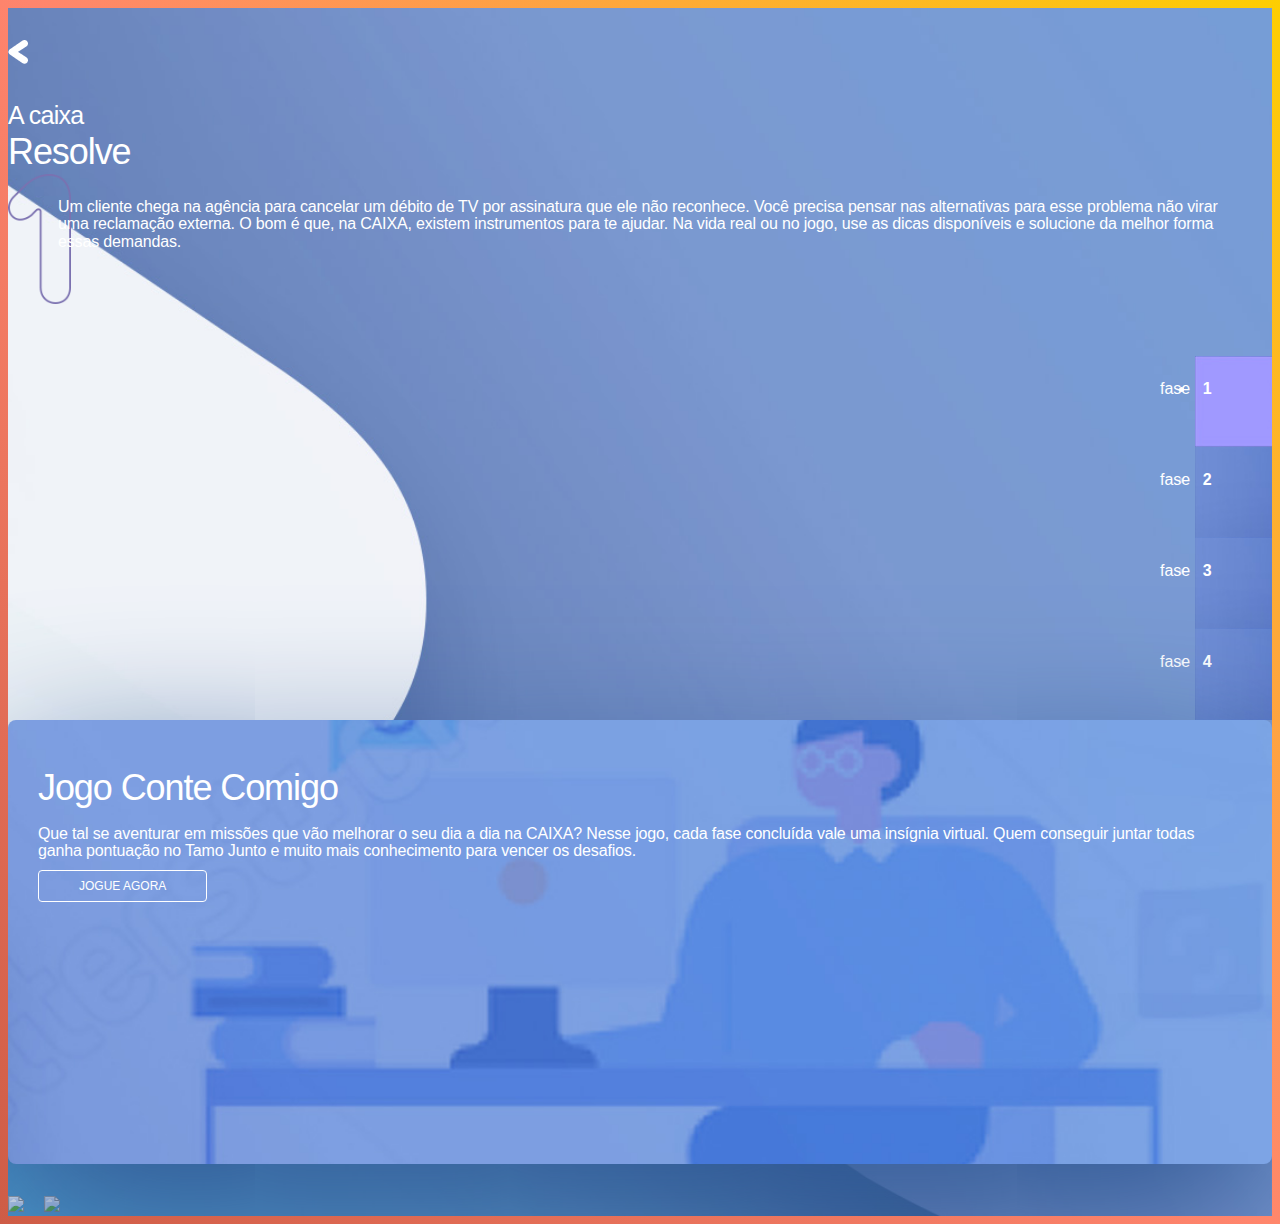
==== pag01.html @ 93bc68a0 "Commit inicial" ====
<!DOCTYPE html>
<html lang="pt-br">
    
    <head>
        <meta charset="utf-8">
        <meta http-equiv="X-UA-Compatible" content="IE=edge">
        <meta name="viewport" content="width=device-width, initial-scale=1.0, maximum-scale=1.0, user-scalable=no"/>
        <meta name="description" content="Caixa">
        <meta name="keywords" content="Caixa">
        <meta name="application-name" content="Caixa">
        <meta name="author" content="Thiago - thslopes.com.br">
        <link rel="shortcut icon" type="image/x-icon" href="assets/img/favicon.png">
        <title>CAIXA - Compromisso com o cliente</title>
        <link href="assets/css/bootstrap.min.css" rel="stylesheet">
        <link href="assets/css/animate.min.css" rel="stylesheet">
        <link href="assets/css/ionicons.min.css" rel="stylesheet">
        <link href="assets/css/theme.css" rel="stylesheet">
    </head>
    <body id="" data-spy="scroll" data-target=".navbar-fixed-top">
        
        <div class="content-body" id="home">
            <div class="wrapper">
                <div class="content-master" id="">
                    <div class="container-fluid">
                        <div class="col-sm-12">
                            <a href="" onclick="windows.history.back()"><img src="assets/img/icones/back.png" class="img-adaptative mt-lg"></a>                        </div>
                    </div>
                    <div class="container-fluid mt-lg">
                        <div class="col-sm-4 text-right">
                            <h3 class="mb-0 mt-sm">A caixa</h3>
                            <h2 class="text-uppercase mt-0 mb-0"><strong>Resolve</strong></h2>
                        </div>
                        <div class="col-sm-6">
                            <div class="pagnumber number01 text-white">
                                <p>Um cliente chega na agência para cancelar um débito de TV por assinatura que ele não reconhece. Você precisa pensar nas alternativas para esse problema não virar uma reclamação externa. O bom é que, na CAIXA, existem instrumentos para te ajudar. Na vida real ou no jogo, use as dicas disponíveis e solucione da melhor forma essas demandas.</p>
                            </div>
                        </div>
                    </div>
                    <div class="container-fluid mt-lg">
                        <div class="col-xs-4 pos-relative height-grid-5">
                            <div class="menu-indicator">
                                <ul class="list-indicator list-unstyled">
                                    <li class="list-indicator-item active">
                                        <a href="pag01.html"> fase <strong class="ml-sm">1</strong></a>
                                    </li>
                                    <li class="list-indicator-item inactive">
                                        <a href="pag02.html">fase <strong class="ml-sm">2</strong></a>
                                    </li>
                                    <li class="list-indicator-item inactive">
                                        <a href="pag03.html">fase <strong class="ml-sm">3</strong></a>
                                    </li>
                                    <li class="list-indicator-item inactive">
                                        <a href="pag04.html">fase <strong class="ml-sm">4</strong></a>
                                    </li>
                                </ul>
                            </div>
                        </div>
                        <div class="col-xs-6">
                            <div class="box-base">
                                <div class="box-content height-grid-5" style="background-image: url('assets/img/backgrounds/bck-pg-01.jpg');">
                                    <div class="mt-md text-center">
                                        <h2>Jogo <strong>Conte Comigo</strong></h2>
                                    </div>
                                    <div class="text-left mt-md">
                                        <p>Que tal se aventurar em missões que vão melhorar o seu dia a dia na CAIXA? Nesse jogo, cada fase concluída vale uma insígnia virtual. Quem conseguir juntar todas ganha pontuação no Tamo Junto e muito mais conhecimento para vencer os desafios. </p>
                                    </div>
                                    <div class="text-center mt-md">
                                        <a href="#" type="submit" class="btn btn-white outline mt-md">jogue agora</a>
                                    </div>
                                </div>
                            </div>
                        </div>
                    </div>
                </div>
                <div class="footer">
                    <div class="container">
                        <div class="row">
                            <div class="col-sm-offset-3 col-sm-7 text-right mt-lg">
                                <img src="assets/img/logos/logo-compromisso-sm.png" class="img-adaptative" width="160">
                                <img src="assets/img/logos/caixa-sm-w.png" class="img-adaptative ml-md" width="120">
                            </div>
                        </div>
                    </div>
                </div>
            </div>
        
        </div>
        
        
        <script src="assets/js/jquery.js"></script>
        <script src="assets/js/jquery.easing.min.js"></script>
        <script src="assets/js/bootstrap.min.js"></script>
        <script src="assets/js/rellax.min.js"></script>
        <script src="assets/js/wow.min.js"></script>
        <script src="assets/js/theme.js"></script>
    </body>

</html>
---- assets/css/theme.css ----
html,body{min-height:100vh;-webkit-tap-highlight-color:rgba(0,0,0,0);text-rendering:optimizeLegibility;-webkit-font-smoothing:antialiased;-moz-osx-font-smoothing:grayscale;font-family:"torus",Verdana,"Helvetica Neue",Helvetica,Arial,sans-serif;line-height:1.15;color:#fff;font-weight:normal;font-size:100%;background-color:#014887;position:relative;background:#ce5c46;background:-moz-linear-gradient(45deg, #ce5c46 0, #ff856d 50%, #fdce02 100%);background:-webkit-linear-gradient(45deg, #ce5c46 0, #ff856d 50%, #fdce02 100%);background:linear-gradient(45deg, #ce5c46 0, #ff856d 50%, #fdce02 100%);filter:progid:DXImageTransform.Microsoft.gradient(startColorstr='#ce5c46', endColorstr='#fdce02', GradientType=1)}@media (max-width:992px){html,body{font-size:95%}}@media (max-width:768px){html,body{font-size:93%}}a{color:#1383C4;text-decoration:none}a:hover,a:focus{color:#80ccfa;text-decoration:underline}a:focus{outline:5px auto -webkit-focus-ring-color;outline-offset:-2px}a.nounderline{text-decoration:none !important}p{font-size:1em;letter-spacing:-0.01rem;margin:0 0 .5em;line-height:1.1}h1,.h1,h2,.h2,h3,.h3,h4,.h4,h5,.h5,h6 .h6{font-family:"torus",Verdana,"Helvetica Neue",Helvetica,Arial,sans-serif;letter-spacing:-0.03em;margin:0 0 .25em 0;line-height:1.3em;font-weight:100}h1,.h1{font-size:3.375em;line-height:1.1em}h2,.h2{font-size:2.25em;line-height:1.2em}h3,.h3{font-size:1.563em;line-height:1.2em}h4,.h4{font-size:1.25em;line-height:1.3em}h5,.h5{font-size:1em;line-height:1.3em;font-weight:700}h6,.h6{font-size:1em;line-height:1.3em}small,.font_small{font-size:.8em}@font-face{font-family:'torus';src:url('../../assets/fonts/paulo_goode_-_torus_bold-webfont.woff2') format('woff2'),url('../../assets/fonts/paulo_goode_-_torus_bold-webfont.woff') format('woff');font-weight:500;font-style:normal}@font-face{font-family:'torus';src:url('../../assets/fonts/paulo_goode_-_torus_heavy-webfont.woff2') format('woff2'),url('../../assets/fonts/paulo_goode_-_torus_heavy-webfont.woff') format('woff');font-weight:700;font-style:normal}@font-face{font-family:'torus';src:url('../../assets/fonts/paulo_goode_-_torus_light-webfont.woff2') format('woff2'),url('../../assets/fonts/paulo_goode_-_torus_light-webfont.woff') format('woff');font-weight:200;font-style:normal}@font-face{font-family:'torus';src:url('../../assets/fonts/paulo_goode_-_torus_regular-webfont.woff2') format('woff2'),url('../../assets/fonts/paulo_goode_-_torus_regular-webfont.woff') format('woff');font-weight:normal;font-style:normal}@font-face{font-family:'torus';src:url('../../assets/fonts/paulo_goode_-_torus_semibold-webfont.woff2') format('woff2'),url('../../assets/fonts/paulo_goode_-_torus_semibold-webfont.woff') format('woff');font-weight:400;font-style:normal}@font-face{font-family:'torus';src:url('../../assets/fonts/paulo_goode_-_torus_thin-webfont.woff2') format('woff2'),url('../../assets/fonts/paulo_goode_-_torus_thin-webfont.woff') format('woff');font-weight:100;font-style:normal}@font-face{font-family:"Ionicons";src:url('../../assets/fonts/ionicons/ionicons.eot?v=2.0.0');src:url('../../assets/fonts/ionicons/ionicons.eot?v=2.0.0#iefix') format('embedded-opentype'),url('../../assets/fonts/ionicons/ionicons.ttf?v=2.0.0') format('truetype'),url('../../assets/fonts/ionicons/ionicons.woff?v=2.0.0') format('woff'),url('../../assets/fonts/ionicons/ionicons.svg?v=2.0.0#Ionicons') format('svg');font-weight:normal;font-style:normal}@font-face{font-family:'Glyphicons Halflings';src:url('../../assets/fonts/glyphicons/glyphicons-halflings-regular.woff2') format('woff2'),url('../../assets/fonts/glyphicons/glyphicons-halflings-regular.woff') format('woff')}.v-center{display:inline-block;vertical-align:middle;float:none}.font-first{font-family:"torus",Verdana,"Helvetica Neue",Helvetica,Arial,sans-serif !important}.font-first.h1,.font-first h1,.font-first.h2,.font-first h2,.font-first.h3,.font-first h3,.font-first.h4,.font-first h4,.font-first.h5,.font-first h5,.font-first.h6,.font-first h6{font-family:"torus",Verdana,"Helvetica Neue",Helvetica,Arial,sans-serif !important}.font-second{font-family:"Arial",Verdana,"Helvetica Neue",Helvetica,Arial,sans-serif !important}.font-second.h1,.font-second h1,.font-second.h2,.font-second h2,.font-second.h3,.font-second h3,.font-second.h4,.font-second h4,.font-second.h5,.font-second h5,.font-second.h6,.font-second h6{font-family:"Arial",Verdana,"Helvetica Neue",Helvetica,Arial,sans-serif !important}.font-third{font-family:"torus","comic sans",Helvetica,Arial,sans-serif !important;font-weight:100;letter-spacing:.01em}.font-third.h1,.font-third h1,.font-third.h2,.font-third h2,.font-third.h3,.font-third h3,.font-third.h4,.font-third h4,.font-third.h5,.font-third h5,.font-third.h6,.font-third h6{font-family:"torus","comic sans",Helvetica,Arial,sans-serif !important;font-weight:100;letter-spacing:.01em}.img-adaptative{max-width:100%;height:auto}.img-full{width:100%;height:auto !important}.fontsize-xs{font-size:.667em}.fontsize-sm{font-size:.8em}.fontsize-md{font-size:1em}.fontsize-mdplus{font-size:1.25em}.fontsize-lg{font-size:1.563em}.fontsize-xl{font-size:2.25em}.fontsize-xxl{font-size:3.375em}.text-thin{font-weight:100}.divider-top{margin-top:1.5em;padding-top:1.5em;border-top:1px solid rgba(211,211,211,0.5)}.divider-right{margin-right:1.5em;padding-right:1.5em;border-right:1px solid rgba(211,211,211,0.5)}.divider-bottom{margin-bottom:1.5em;padding-bottom:1.5em;border-bottom:1px solid rgba(211,211,211,0.5)}.divider-left{margin-left:1.5em;padding-left:1.5em;border-left:1px solid rgba(211,211,211,0.5)}@media (max-width:992px){.divider-left,.divider-right{border:0 !important}}.text-default{color:#fff}.text-default.a{color:#fff}.text-default a{color:#fff}.text-white{color:#fff !important}.text-white.a{color:#fff !important}.text-white a{color:#fff !important}.text-red{color:#E35544 !important}.text-red.a{color:#E35544 !important}.text-red a{color:#E35544 !important}.text-yellow{color:#f39c12 !important}.text-yellow.a{color:#f39c12 !important}.text-yellow a{color:#f39c12 !important}.text-aqua{color:#00c0ef !important}.text-aqua.a{color:#00c0ef !important}.text-aqua a{color:#00c0ef !important}.text-blue{color:#005689 !important}.text-blue.a{color:#005689 !important}.text-blue a{color:#005689 !important}.text-dark-blue{color:#08456e !important}.text-dark-blue.a{color:#08456e !important}.text-dark-blue a{color:#08456e !important}.text-black{color:#fff !important}.text-black.a{color:#fff !important}.text-black a{color:#fff !important}.text-light-blue{color:#00AEC1 !important}.text-light-blue.a{color:#00AEC1 !important}.text-light-blue a{color:#00AEC1 !important}.text-light-blue-two{color:#3B5775 !important}.text-light-blue-two.a{color:#3B5775 !important}.text-light-blue-two a{color:#3B5775 !important}.text-green{color:#75c456 !important}.text-green.a{color:#75c456 !important}.text-green a{color:#75c456 !important}.text-navy{color:#001F3F !important}.text-navy.a{color:#001F3F !important}.text-navy a{color:#001F3F !important}.text-teal{color:#00AEC1 !important}.text-teal.a{color:#00AEC1 !important}.text-teal a{color:#00AEC1 !important}.text-black-teal{color:#008593 !important}.text-black-teal.a{color:#008593 !important}.text-black-teal a{color:#008593 !important}.text-olive{color:#3D9970 !important}.text-olive.a{color:#3D9970 !important}.text-olive a{color:#3D9970 !important}.text-lime{color:#01FF70 !important}.text-lime.a{color:#01FF70 !important}.text-lime a{color:#01FF70 !important}.text-orange{color:#FB6107 !important}.text-orange.a{color:#FB6107 !important}.text-orange a{color:#FB6107 !important}.text-fuchsia{color:#913E7E !important}.text-fuchsia.a{color:#913E7E !important}.text-fuchsia a{color:#913E7E !important}.text-purple{color:#452C9F !important}.text-purple.a{color:#452C9F !important}.text-purple a{color:#452C9F !important}.text-maroon{color:#85144B !important}.text-maroon.a{color:#85144B !important}.text-maroon a{color:#85144B !important}.text-light-gray{color:#f5f5f5 !important}.text-light-gray.a{color:#f5f5f5 !important}.text-light-gray a{color:#f5f5f5 !important}.text-gray{color:#8C8C8C !important}.text-gray.a{color:#8C8C8C !important}.text-gray a{color:#8C8C8C !important}.rol-vert{display:block;overflow:auto;overflow-x:hidden}.rol-hor{display:block;overflow:auto;overflow-y:hidden}.rol-hor-vert{display:block;overflow:auto}.overflow-hide{overflow:hidden}.height-grid-auto{height:auto}.height-grid-1{min-height:4em}.height-grid-2{min-height:9em}.height-grid-3{min-height:14em}.height-grid-4{min-height:19em}.height-grid-5{min-height:24em}.height-grid-6{min-height:29em}.height-grid-7{min-height:34em}.height-grid-8{min-height:39em}.height-grid-9{min-height:44em}.height-grid-10{min-height:49em}.height-grid-11{min-height:54em}.height-grid-12{min-height:59em}.cursor-default:hover{cursor:default}.cursor-pointer:hover{cursor:pointer}.cursor-help:hover{cursor:help}.cursor-text:hover{cursor:text}.cursor-move:hover{cursor:move}.cursor-wait:hover{cursor:wait}.cursor-progress:hover{cursor:progress}.cursor-crosshair:hover{cursor:crosshair}.pos-absolute{position:absolute}.pos-relative{position:relative}.pos-fixed{position:fixed}input[type=checkbox],input[type=radio]{margin:0;line-height:normal}.checkbox label,.radio label{margin-bottom:0;font-weight:200}.text-shadowned{text-shadow:0 .125em .375em rgba(0,0,0,0.86)}.full-sizes{width:100%;height:100%}.full-height{height:100%}.half-height{height:50%}.font-thin{font-weight:100 !important}.font-regular{font-weight:normal !important}.font-bold{font-weight:700 !important}.link-nodecoration{text-decoration:none !important}.link-nodecoration+a{text-decoration:none !important}.link-nodecoration+a:hover{text-decoration:none !important}.rouded-image-md{position:relative;width:8em;height:8em;overflow:hidden;border-radius:50%;border:1px solid #ddd;box-shadow:0 2px 2px 0 rgba(0,0,0,0.14),0 3px 1px -2px rgba(0,0,0,0.2),0 1px 5px 0 rgba(0,0,0,0.12)}.rouded-image-md img{width:100%;height:auto}.rouded-image-sm{position:relative;width:5em;height:5em;overflow:hidden;border-radius:50%;border:1px solid #ddd;box-shadow:0 2px 2px 0 rgba(0,0,0,0.14),0 3px 1px -2px rgba(0,0,0,0.2),0 1px 5px 0 rgba(0,0,0,0.12)}.rouded-image-sm img{width:100%;height:auto}.rouded-image-xs{position:relative;width:2.5em;height:2.5em;overflow:hidden;border-radius:50%;border:1px solid #ddd;box-shadow:0 2px 2px 0 rgba(0,0,0,0.14),0 3px 1px -2px rgba(0,0,0,0.2),0 1px 5px 0 rgba(0,0,0,0.12)}.rouded-image-xs img{width:100%;height:auto}.back-dark{background-color:#fff}.back-white{background-color:#fff !important}.back-red{background-color:#E35544 !important}.back-yellow{background-color:#f39c12 !important}.back-aqua{background-color:#00c0ef !important}.back-blue{background-color:#005689 !important}.back-dark-blue{background-color:#08456e !important}.back-black{background-color:#222 !important}.back-light-blue{background-color:#2F94DE !important}.back-light-blue-two{background-color:#3B5775 !important}.back-green{background-color:#75c456 !important}.back-navy{background-color:#001F3F !important}.back-teal{background-color:#00AEC1 !important}.back-black-teal{background-color:#008593 !important}.back-olive{background-color:#3D9970 !important}.back-lime{background-color:#01FF70 !important}.back-orange{background-color:#FB6107 !important}.back-fuchsia{background-color:#913E7E !important}.back-purple{background-color:#452C9F !important}.back-maroon{background-color:#85144B !important}.back-light-gray{background-color:#f5f5f5 !important}.back-gray{background-color:#8C8C8C !important}.clip-left-sm{clip-path:polygon(0 0, 100% 0, 100% 100%, 0 calc(90%))}.clip-right-sm{clip-path:polygon(0 0, 100% 0, 100% calc(90%), 0 100%)}.clip-top-right-sm{clip-path:polygon(0 0, 100% calc(5%), 100% 100%, 0 100%)}.clip-top-left-sm{clip-path:polygon(0 calc(5%), 100% 0, 100% 100%, 0 100%)}.grafico-md{max-width:23em;width:100%}.spacer-sm{margin:1em 0;padding:1em 0}.spacer-md{margin:3em 0;padding:3em 0}.spacer-lg{margin:5em 0;padding:5em 0}.hidden{display:none !important}@media (max-width:480px){.hidden-xs{display:none !important}}@media (max-width:768px){.hidden-sm{display:none !important}}@media (max-width:992px){.hidden-md{display:none !important}}@media (max-width:1200px){.hidden-lg{display:none !important}}.search-mark{background-color:#ffcf82}.vertical-center{position:absolute;top:50%;left:50%;transform:translate(-50%, -50%)}.diamond{position:relative;height:5em;width:5em;text-align:center;margin:0 auto}.diamond:before{position:absolute;content:'';top:-35%;left:0;height:100%;width:100%;transform:rotateX(45deg) rotateZ(45deg);border:1px solid #fff}.special-striper-gray{background-color:#f5f5f5;margin:2em 0;padding:2em 0}.circular-image{position:relative;overflow:hidden;border-radius:50%}.circular-image .circular-img{position:absolute;top:0;left:-25%}.circular-image-md{width:140px;height:140px}.circular-image-md .circular-img{width:200px}.circular-image-sm{width:80px;height:80px}.circular-image-sm .circular-img{width:120px}.well-white{background-color:transparent;border:1px solid #fff}.list-icons li{border-right:1px solid #d1574b;height:35px;padding:0 16px}.list-icons :last-child{border-right:0}::-webkit-scrollbar{width:5px;border:1px solid #fff}::-webkit-scrollbar-track{border-radius:10px;background-color:transparent}::-webkit-scrollbar-thumb{border-radius:10px;background-color:#fff}.mt-0{margin-top:0}.mt-xs{margin-top:.25em}.mt-sm{margin-top:.5em}.mt-md{margin-top:1em}.mt-lg{margin-top:2em}.mt-xl{margin-top:4em}.mr-0{margin-right:0}.mr-xs{margin-right:.25em}.mr-sm{margin-right:.5em}.mr-md{margin-right:1em}.mr-lg{margin-right:2em}.mr-xl{margin-right:4em}.mb-0{margin-bottom:0}.mb-xs{margin-bottom:.25em}.mb-sm{margin-bottom:.5em}.mb-md{margin-bottom:1em}.mb-lg{margin-bottom:2em}.mb-xl{margin-bottom:4em}.ml-0{margin-left:0}.ml-xs{margin-left:.25em}.ml-sm{margin-left:.5em}.ml-md{margin-left:1em}.ml-lg{margin-left:2em}.ml-xl{margin-left:4em}.pt-0{padding-top:0}.pt-xs{padding-top:.25em}.pt-sm{padding-top:.5em}.pt-md{padding-top:1em}.pt-lg{padding-top:2em}.pt-xl{padding-top:4em}.pr-0{padding-right:0}.pr-xs{padding-right:.25em}.pr-sm{padding-right:.5em}.pr-md{padding-right:1em}.pr-lg{padding-right:2em}.pr-xl{padding-right:4em}.pb-0{padding-bottom:0}.pb-xs{padding-bottom:.25em}.pb-sm{padding-bottom:.5em}.pb-md{padding-bottom:1em}.pb-lg{padding-bottom:2em}.pb-xl{padding-bottom:4em}.pl-0{padding-left:0}.pl-xs{padding-left:.25em}.pl-sm{padding-left:.5em}.pl-md{padding-left:1em}.pl-lg{padding-left:2em}.pl-xl{padding-left:4em}@media (max-width:767px){.mt-0-sm{margin-top:0}.mt-xs-sm{margin-top:.25em}.mt-sm-sm{margin-top:.5em}.mt-md-sm{margin-top:1em}.mt-lg-sm{margin-top:2em}.mt-xl-sm{margin-top:4em}.mr-0-sm{margin-right:0}.mr-xs-sm{margin-right:.25em}.mr-sm-sm{margin-right:.5em}.mr-md-sm{margin-right:1em}.mr-lg-sm{margin-right:2em}.mr-xl-sm{margin-right:4em}.mb-0-sm{margin-bottom:0}.mb-xs-sm{margin-bottom:.25em}.mb-sm-sm{margin-bottom:.5em}.mb-md-sm{margin-bottom:1em}.mb-lg-sm{margin-bottom:2em}.mb-xl-sm{margin-bottom:4em}.ml-0-sm{margin-left:0}.ml-xs-sm{margin-left:.25em}.ml-sm-sm{margin-left:.5em}.ml-md-sm{margin-left:1em}.ml-lg-sm{margin-left:2em}.ml-xl-sm{margin-left:4em}.pt-0-sm{padding-top:0}.pt-xs-sm{padding-top:.25em}.pt-sm-sm{padding-top:.5em}.pt-md-sm{padding-top:1em}.pt-lg-sm{padding-top:2em}.pt-xl-sm{padding-top:4em}.pr-0-sm{padding-right:0}.pr-xs-sm{padding-right:.25em}.pr-sm-sm{padding-right:.5em}.pr-md-sm{padding-right:1em}.pr-lg-sm{padding-right:2em}.pr-xl-sm{padding-right:4em}.pb-0-sm{padding-bottom:0}.pb-xs-sm{padding-bottom:.25em}.pb-sm-sm{padding-bottom:.5em}.pb-md-sm{padding-bottom:1em}.pb-lg-sm{padding-bottom:2em}.pb-xl-sm{padding-bottom:4em}.pl-0-sm{padding-left:0}.pl-xs-sm{padding-left:.25em}.pl-sm-sm{padding-left:.5em}.pl-md-sm{padding-left:1em}.pl-lg-sm{padding-left:2em}.pl-xl-sm{padding-left:4em}}@media (max-width:991px){.mt-0-md{margin-top:0}.mt-xs-md{margin-top:.25em}.mt-sm-md{margin-top:.5em}.mt-md-md{margin-top:1em}.mt-lg-md{margin-top:2em}.mt-xl-md{margin-top:4em}.mr-0-md{margin-right:0}.mr-xs-md{margin-right:.25em}.mr-sm-md{margin-right:.5em}.mr-md-md{margin-right:1em}.mr-lg-md{margin-right:2em}.mr-xl-md{margin-right:4em}.mb-0-md{margin-bottom:0}.mb-xs-md{margin-bottom:.25em}.mb-sm-md{margin-bottom:.5em}.mb-md-md{margin-bottom:1em}.mb-lg-md{margin-bottom:2em}.mb-xl-md{margin-bottom:4em}.ml-0-md{margin-left:0}.ml-xs-md{margin-left:.25em}.ml-sm-md{margin-left:.5em}.ml-md-md{margin-left:1em}.ml-lg-md{margin-left:2em}.ml-xl-md{margin-left:4em}.pt-0-md{padding-top:0}.pt-xs-md{padding-top:.25em}.pt-sm-md{padding-top:.5em}.pt-md-md{padding-top:1em}.pt-lg-md{padding-top:2em}.pt-xl-md{padding-top:4em}.pr-0-md{padding-right:0}.pr-xs-md{padding-right:.25em}.pr-sm-md{padding-right:.5em}.pr-md-md{padding-right:1em}.pr-lg-md{padding-right:2em}.pr-xl-md{padding-right:4em}.pb-0-md{padding-bottom:0}.pb-xs-md{padding-bottom:.25em}.pb-sm-md{padding-bottom:.5em}.pb-md-md{padding-bottom:1em}.pb-lg-md{padding-bottom:2em}.pb-xl-md{padding-bottom:4em}.pl-0-md{padding-left:0}.pl-xs-md{padding-left:.25em}.pl-sm-md{padding-left:.5em}.pl-md-md{padding-left:1em}.pl-lg-md{padding-left:2em}.pl-xl-md{padding-left:4em}}@media (max-width:1199px){.mt-0-lg{margin-top:0}.mt-xs-lg{margin-top:.25em}.mt-sm-lg{margin-top:.5em}.mt-md-lg{margin-top:1em}.mt-lg-lg{margin-top:2em}.mt-xl-lg{margin-top:4em}.mr-0-lg{margin-right:0}.mr-xs-lg{margin-right:.25em}.mr-sm-lg{margin-right:.5em}.mr-md-lg{margin-right:1em}.mr-lg-lg{margin-right:2em}.mr-xl-lg{margin-right:4em}.mb-0-lg{margin-bottom:0}.mb-xs-lg{margin-bottom:.25em}.mb-sm-lg{margin-bottom:.5em}.mb-md-lg{margin-bottom:1em}.mb-lg-lg{margin-bottom:2em}.mb-xl-lg{margin-bottom:4em}.ml-0-lg{margin-left:0}.ml-xs-lg{margin-left:.25em}.ml-sm-lg{margin-left:.5em}.ml-md-lg{margin-left:1em}.ml-lg-lg{margin-left:2em}.ml-xl-lg{margin-left:4em}.pt-0-lg{padding-top:0}.pt-xs-lg{padding-top:.25em}.pt-sm-lg{padding-top:.5em}.pt-md-lg{padding-top:1em}.pt-lg-lg{padding-top:2em}.pt-xl-lg{padding-top:4em}.pr-0-lg{padding-right:0}.pr-xs-lg{padding-right:.25em}.pr-sm-lg{padding-right:.5em}.pr-md-lg{padding-right:1em}.pr-lg-lg{padding-right:2em}.pr-xl-lg{padding-right:4em}.pb-0-lg{padding-bottom:0}.pb-xs-lg{padding-bottom:.25em}.pb-sm-lg{padding-bottom:.5em}.pb-md-lg{padding-bottom:1em}.pb-lg-lg{padding-bottom:2em}.pb-xl-lg{padding-bottom:4em}.pl-0-lg{padding-left:0}.pl-xs-lg{padding-left:.25em}.pl-sm-lg{padding-left:.5em}.pl-md-lg{padding-left:1em}.pl-lg-lg{padding-left:2em}.pl-xl-lg{padding-left:4em}}.mc{margin-left:auto;margin-right:auto}.mt-0{margin-top:0 !important}.mr-0{margin-right:0 !important}.mb-0{margin-bottom:0 !important}.ml-0{margin-left:0 !important}.pt-0{padding-top:0 !important}.pr-0{padding-right:0 !important}.pb-0{padding-bottom:0 !important}.pl-0{padding-left:0 !important}.m-all{margin:1em}.p-all{padding:1em}.ml-neg-md{margin-left:-1em}.pd-0{padding:0 !important}.mg-0{margin:0 !important}.wrapper{overflow:hidden;min-height:100vh;width:100%}.wrapper:before,.wrapper:after{content:" ";display:table}.wrapper:after{clear:both}#home{background:url("../../assets/img/backgrounds/bck-001.jpg") center left no-repeat #fff;background-size:cover;margin:0;padding:0;min-height:100vh}#home .content-master:before,#home .content-master:after{content:" ";display:table}#home .content-master:after{clear:both}.box-base{position:relative}.box-content{position:relative;background-size:cover;background-position:center left;background-repeat:no-repeat;background-color:#2e6da4;border-radius:8px;padding:30px;-webkit-box-shadow:0 60px 163px 0 #305995;-moz-box-shadow:0 60px 163px 0 #305995;box-shadow:0 60px 163px 0 #305995}.pagnumber{min-height:90px;padding:24px 30px 16px 50px}.pagnumber.number01{background:url("../../assets/img/structure/n1.png") center left no-repeat transparent;background-size:contain}.pagnumber.number02{background:url("../../assets/img/structure/n2.png") center left no-repeat transparent;background-size:contain}.pagnumber.number03{background:url("../../assets/img/structure/n3.png") center left no-repeat transparent;background-size:contain}.pagnumber.number04{background:url("../../assets/img/structure/n4.png") center left no-repeat transparent;background-size:contain}.menu-indicator{position:absolute;width:141px;right:-24px;bottom:0}.menu-indicator .list-indicator{width:141px;margin:0}.menu-indicator .list-indicator a{color:#fff}.menu-indicator .list-indicator-item{height:67px;padding:24px 0 0 0;text-indent:-35px}.menu-indicator .list-indicator-item.inactive{background:url("../../assets/img/backgrounds/bck-menu-inactive.jpg") center left no-repeat #5c7ac9;background-size:cover;color:#a6bbe7}.menu-indicator .list-indicator-item.active{background:url("../../assets/img/backgrounds/bck-menu-active.jpg") center left no-repeat #5c7ac9;background-size:cover;color:#fff}.modal-historia{background:url("../../assets/img/backgrounds/bg-modal-01.png") bottom right no-repeat transparent;background-size:cover}.modal-historia .modal-content{position:relative;background-color:transparent;-webkit-background-clip:padding-box;background-clip:padding-box;border:1px solid #999;border:0;border-radius:0;outline:0;-webkit-box-shadow:none;box-shadow:none}.modal-historia .close{background-color:#ffc016;width:50px;height:50px;color:#fff;border:1px solid #fff;border-radius:50px;opacity:1;float:none;position:absolute;bottom:50px;right:-50px}.modal-open{overflow:hidden}.modal-open .wrapper{filter:blur(3px) grayscale(100%);transition:.5s}.form-group .form-control{border:1px solid;border-radius:50px}.form-group label{text-transform:uppercase}.form-group.white .form-control{color:#fff;background-color:transparent;background-image:none;border-color:#fff;border-radius:50px}.form-group.white label{color:#fff}.form-group.white ::-webkit-input-placeholder{color:#fff}.form-group.white ::-moz-placeholder{color:#fff}.form-group.white :-ms-input-placeholder{color:#fff}.form-group.white :-moz-placeholder{color:#fff}.form-group.white ::placeholder{color:#fff}textarea{border-radius:12px !important}.navbar-theme{position:absolute;min-height:50px;margin-bottom:20px;border:0;width:100%;color:#fff;top:0;left:0;font-size:.8em}.navbar-theme a{color:#fff}.navbar-theme a:hover{background-color:transparent}.navbar-theme .nav>li>a:focus,.navbar-theme .nav>li>a:hover{text-decoration:none;background-color:transparent}.user-info{background:url("../../assets/img/structure/menu-bg.png") bottom left no-repeat transparent;background-size:cover;padding:20px 40px 30px 30px}@media (max-width:992px){.user-info{background:none}}.navbar-theme-stop{position:relative;background:url("../../assets/img/backgrounds/bg-header-01.jpg") bottom left no-repeat transparent;background-size:cover;border:0;border-radius:0;margin:0;padding:10px}.navbar-theme-stop .navbar-nav-theme{margin:0 30px}.btn,button{font-weight:400;padding:8px 40px;border-radius:4px;text-transform:uppercase;font-size:12px}.btn-primary{background-color:#005689}.btn-success{background-color:#229D59}.btn-info{background-color:#00AEC1}.btn-warning{background-color:#FB6107}.btn-danger{background-color:#E35544}.btn-round{border-radius:2em;padding:.5em 1.5em}.btn-round-sm{border-radius:1.9em}.btn-round-xs{border-radius:.7em;padding-left:.5em;padding-right:10px}.btn-round-lg{border-radius:1.8em}.btn-circle{width:2em;height:2em;text-align:center;padding:.1em 0;font-size:1em;line-height:1.42857143;border-radius:1em}.btn-circle.btn-lg{width:3.125em;height:3.125em;padding:.85em 1em;font-size:1.25em;line-height:1.33;border-radius:1.563em}.btn-circle.btn-xl{width:4.375em;height:4.375em;padding:.625em 1em;font-size:1.563em;line-height:1.33;border-radius:10em}.btn.outline{background:transparent !important}.btn-white.outline{border:1px solid #fff;color:#fff;box-shadow:none}.btn-white.outline:hover,.btn-white.outline:focus,.btn-white.outline:active,.btn-white.outline.active{border-color:#e0e0e0;color:#e0e0e0;box-shadow:none}.btn-primary.outline{border:1px solid #005689;color:#005689;box-shadow:none}.btn-primary.outline:hover,.btn-primary.outline:focus,.btn-primary.outline:active,.btn-primary.outline.active{border-color:#00304c;color:#00304c;box-shadow:none}.btn-default.outline{border:1px solid #8C8C8C;color:#8C8C8C;box-shadow:none}.btn-default.outline:hover,.btn-default.outline:focus,.btn-default.outline:active,.btn-default.outline.active{border-color:#6d6d6d;color:#6d6d6d;box-shadow:none}.btn-success.outline{border:2px solid #229D59;color:#229D59;box-shadow:none}.btn-success.outline:hover,.btn-success.outline:focus,.btn-success.outline:active,.btn-success.outline.active{border-color:#176b3c;color:#176b3c;box-shadow:none}.btn-info.outline{border:2px solid #00AEC1;color:#00AEC1;box-shadow:none}.btn-info.outline:hover,.btn-info.outline:focus,.btn-info.outline:active,.btn-info.outline.active{border-color:#007784;color:#007784;box-shadow:none}.btn-warning.outline{border:2px solid #FB6107;color:#FB6107;box-shadow:none}.btn-warning.outline:hover,.btn-warning.outline:focus,.btn-warning.outline:active,.btn-warning.outline.active{border-color:#c24903;color:#c24903;box-shadow:none}.btn-danger.outline{border:2px solid #E35544;color:#E35544;box-shadow:none}.btn-danger.outline:hover,.btn-danger.outline:focus,.btn-danger.outline:active,.btn-danger.outline.active{border-color:#cb311e;color:#cb311e;box-shadow:none}.theme-alert{display:none;width:450px;position:fixed;bottom:2em;left:2em;background-color:rgba(0,0,0,0.98);color:#fff;border-radius:.25em;box-shadow:0 1px 2px rgba(0,0,0,0.6);z-index:100}.theme-alert .theme-alert-close{position:absolute;top:.5em;right:.5em}.theme-alert .theme-alert-close .btn-link{padding:.25em;color:#fff}.theme-alert .theme-alert-close .btn-link:hover{text-decoration:none;color:#fff}.theme-alert .description{padding:1em 2em 1em 1em;position:relative}.theme-alert a{color:#fff}.theme-alert a:hover{color:#fff}.theme-alert .dest-image{padding-top:100%;margin:0}@media (max-width:768px){.theme-alert{display:none;bottom:4em;left:0;width:100%}}.header-internal{height:50vh;overflow:hidden}.header-internal.header-bg-01{background:url("../../assets/img/backgrounds/bg-02.jpg") bottom left no-repeat transparent;background-size:cover}.header-internal .header-internal-inner{position:relative;height:50vh}.header-internal .header-internal-inner .img-header{width:40%;position:absolute;bottom:-5%;left:12%}@media (max-width:992px){.header-internal .header-internal-inner .img-header{left:-20%;bottom:0}}@media (max-width:768px){.header-internal .header-internal-inner .img-header{display:none}}.header-internal .header-internal-inner .logo-jeito{width:280px;position:absolute;top:25vh;right:25%}@media (max-width:992px){.header-internal .header-internal-inner .logo-jeito{left:25%}}.grid-historias{margin:0;padding:0}.grid-historias .grid-hist-item{margin:0;padding:0;text-align:center}.grid-historias .grid-hist-item .grid-hist-content{height:50vh;position:relative}.grid-historias .grid-hist-item .grid-hist-content .grid-btn{position:absolute;bottom:0;padding:20px 60px 20px 20px;text-align:left;background:url("../../assets/img/icones/bullet-grid.jpg") top right no-repeat #e56b58;width:100%;opacity:1;transition:opacity .25s ease-out}.grid-historias .grid-hist-item .grid-hist-content.grid-bg-cover{background:bottom left no-repeat transparent;background-size:cover}.grid-historias .grid-hist-item .grid-hist-content .grid-hist-content-overlay{height:100%;opacity:0;transition:opacity .25s ease-out;padding:30px 40px}.grid-historias .grid-hist-item .grid-hist-content:hover .grid-hist-content-overlay{opacity:1;transition:opacity .25s ease-out;background:-moz-linear-gradient(45deg, rgba(253,206,2,0.95) 0, rgba(255,133,109,0.95) 49%, rgba(225,91,66,0.95) 100%);background:-webkit-linear-gradient(45deg, rgba(253,206,2,0.95) 0, rgba(255,133,109,0.95) 49%, rgba(225,91,66,0.95) 100%);background:linear-gradient(45deg, rgba(253,206,2,0.95) 0, rgba(255,133,109,0.95) 49%, rgba(225,91,66,0.95) 100%);filter:progid:DXImageTransform.Microsoft.gradient(startColorstr='#f2fdce02', endColorstr='#f2e15b42', GradientType=1)}.grid-historias .grid-hist-item .grid-hist-content:hover .grid-btn{opacity:0;transition:opacity .25s ease-out}.grid-historias .progress{height:10px;margin-bottom:5px;overflow:hidden;background-color:transparent;border-radius:50px;-webkit-box-shadow:none;border:1px solid #fff;padding:2px}.grid-historias .progress .progress-bar{border-radius:50px;background-color:#fff}
/*# sourceMappingURL=theme.css.map */
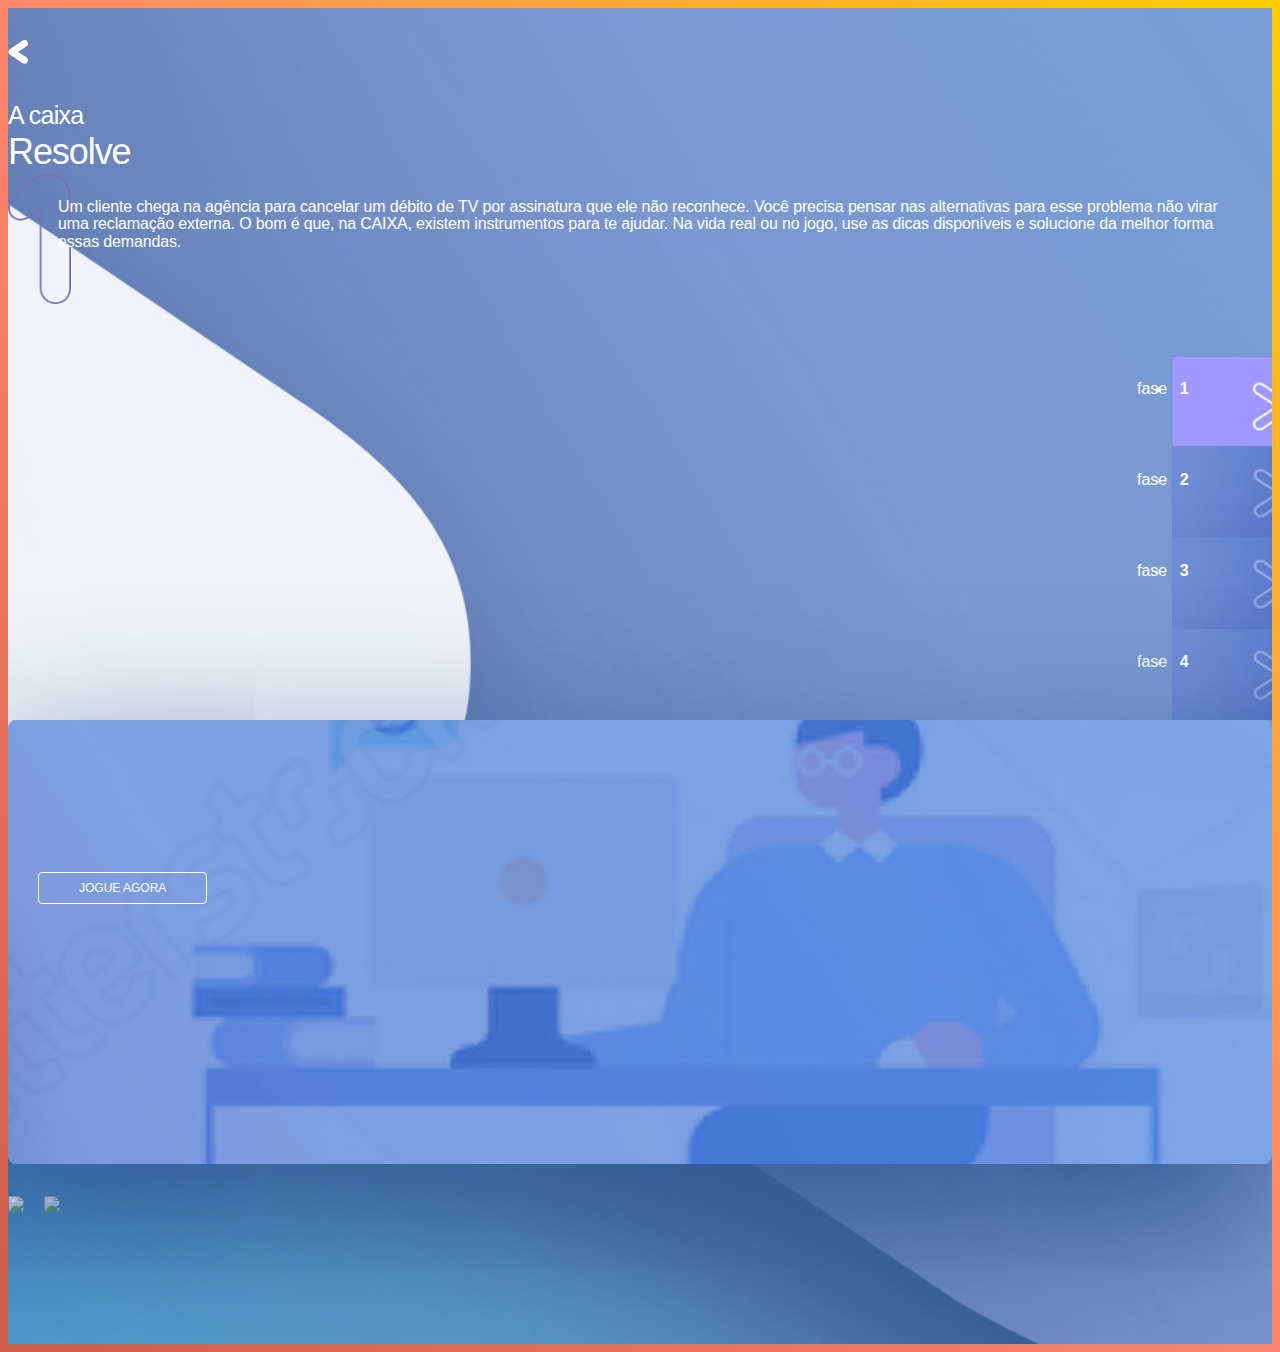
==== commit 644c9c3b: "Reajustes" ====
--- a/pag01.html
+++ b/pag01.html
@@ -37,7 +37,7 @@
                         </div>
                     </div>
                     <div class="container-fluid mt-lg">
-                        <div class="col-xs-4 pos-relative height-grid-5">
+                        <div class="col-md-4">
                             <div class="menu-indicator">
                                 <ul class="list-indicator list-unstyled">
                                     <li class="list-indicator-item active">
@@ -55,16 +55,10 @@
                                 </ul>
                             </div>
                         </div>
-                        <div class="col-xs-6">
+                        <div class="col-md-6">
                             <div class="box-base">
                                 <div class="box-content height-grid-5" style="background-image: url('assets/img/backgrounds/bck-pg-01.jpg');">
-                                    <div class="mt-md text-center">
-                                        <h2>Jogo <strong>Conte Comigo</strong></h2>
-                                    </div>
-                                    <div class="text-left mt-md">
-                                        <p>Que tal se aventurar em missões que vão melhorar o seu dia a dia na CAIXA? Nesse jogo, cada fase concluída vale uma insígnia virtual. Quem conseguir juntar todas ganha pontuação no Tamo Junto e muito mais conhecimento para vencer os desafios. </p>
-                                    </div>
-                                    <div class="text-center mt-md">
+                                    <div class="text-center mt-xl pt-xl">
                                         <a href="#" type="submit" class="btn btn-white outline mt-md">jogue agora</a>
                                     </div>
                                 </div>
@@ -72,7 +66,7 @@
                         </div>
                     </div>
                 </div>
-                <div class="footer">
+                <div class="footer mb-xl pb-xl mt-md">
                     <div class="container">
                         <div class="row">
                             <div class="col-sm-offset-3 col-sm-7 text-right mt-lg">
--- a/assets/css/theme.css
+++ b/assets/css/theme.css
@@ -1,2 +1,2 @@
-html,body{min-height:100vh;-webkit-tap-highlight-color:rgba(0,0,0,0);text-rendering:optimizeLegibility;-webkit-font-smoothing:antialiased;-moz-osx-font-smoothing:grayscale;font-family:"torus",Verdana,"Helvetica Neue",Helvetica,Arial,sans-serif;line-height:1.15;color:#fff;font-weight:normal;font-size:100%;background-color:#014887;position:relative;background:#ce5c46;background:-moz-linear-gradient(45deg, #ce5c46 0, #ff856d 50%, #fdce02 100%);background:-webkit-linear-gradient(45deg, #ce5c46 0, #ff856d 50%, #fdce02 100%);background:linear-gradient(45deg, #ce5c46 0, #ff856d 50%, #fdce02 100%);filter:progid:DXImageTransform.Microsoft.gradient(startColorstr='#ce5c46', endColorstr='#fdce02', GradientType=1)}@media (max-width:992px){html,body{font-size:95%}}@media (max-width:768px){html,body{font-size:93%}}a{color:#1383C4;text-decoration:none}a:hover,a:focus{color:#80ccfa;text-decoration:underline}a:focus{outline:5px auto -webkit-focus-ring-color;outline-offset:-2px}a.nounderline{text-decoration:none !important}p{font-size:1em;letter-spacing:-0.01rem;margin:0 0 .5em;line-height:1.1}h1,.h1,h2,.h2,h3,.h3,h4,.h4,h5,.h5,h6 .h6{font-family:"torus",Verdana,"Helvetica Neue",Helvetica,Arial,sans-serif;letter-spacing:-0.03em;margin:0 0 .25em 0;line-height:1.3em;font-weight:100}h1,.h1{font-size:3.375em;line-height:1.1em}h2,.h2{font-size:2.25em;line-height:1.2em}h3,.h3{font-size:1.563em;line-height:1.2em}h4,.h4{font-size:1.25em;line-height:1.3em}h5,.h5{font-size:1em;line-height:1.3em;font-weight:700}h6,.h6{font-size:1em;line-height:1.3em}small,.font_small{font-size:.8em}@font-face{font-family:'torus';src:url('../../assets/fonts/paulo_goode_-_torus_bold-webfont.woff2') format('woff2'),url('../../assets/fonts/paulo_goode_-_torus_bold-webfont.woff') format('woff');font-weight:500;font-style:normal}@font-face{font-family:'torus';src:url('../../assets/fonts/paulo_goode_-_torus_heavy-webfont.woff2') format('woff2'),url('../../assets/fonts/paulo_goode_-_torus_heavy-webfont.woff') format('woff');font-weight:700;font-style:normal}@font-face{font-family:'torus';src:url('../../assets/fonts/paulo_goode_-_torus_light-webfont.woff2') format('woff2'),url('../../assets/fonts/paulo_goode_-_torus_light-webfont.woff') format('woff');font-weight:200;font-style:normal}@font-face{font-family:'torus';src:url('../../assets/fonts/paulo_goode_-_torus_regular-webfont.woff2') format('woff2'),url('../../assets/fonts/paulo_goode_-_torus_regular-webfont.woff') format('woff');font-weight:normal;font-style:normal}@font-face{font-family:'torus';src:url('../../assets/fonts/paulo_goode_-_torus_semibold-webfont.woff2') format('woff2'),url('../../assets/fonts/paulo_goode_-_torus_semibold-webfont.woff') format('woff');font-weight:400;font-style:normal}@font-face{font-family:'torus';src:url('../../assets/fonts/paulo_goode_-_torus_thin-webfont.woff2') format('woff2'),url('../../assets/fonts/paulo_goode_-_torus_thin-webfont.woff') format('woff');font-weight:100;font-style:normal}@font-face{font-family:"Ionicons";src:url('../../assets/fonts/ionicons/ionicons.eot?v=2.0.0');src:url('../../assets/fonts/ionicons/ionicons.eot?v=2.0.0#iefix') format('embedded-opentype'),url('../../assets/fonts/ionicons/ionicons.ttf?v=2.0.0') format('truetype'),url('../../assets/fonts/ionicons/ionicons.woff?v=2.0.0') format('woff'),url('../../assets/fonts/ionicons/ionicons.svg?v=2.0.0#Ionicons') format('svg');font-weight:normal;font-style:normal}@font-face{font-family:'Glyphicons Halflings';src:url('../../assets/fonts/glyphicons/glyphicons-halflings-regular.woff2') format('woff2'),url('../../assets/fonts/glyphicons/glyphicons-halflings-regular.woff') format('woff')}.v-center{display:inline-block;vertical-align:middle;float:none}.font-first{font-family:"torus",Verdana,"Helvetica Neue",Helvetica,Arial,sans-serif !important}.font-first.h1,.font-first h1,.font-first.h2,.font-first h2,.font-first.h3,.font-first h3,.font-first.h4,.font-first h4,.font-first.h5,.font-first h5,.font-first.h6,.font-first h6{font-family:"torus",Verdana,"Helvetica Neue",Helvetica,Arial,sans-serif !important}.font-second{font-family:"Arial",Verdana,"Helvetica Neue",Helvetica,Arial,sans-serif !important}.font-second.h1,.font-second h1,.font-second.h2,.font-second h2,.font-second.h3,.font-second h3,.font-second.h4,.font-second h4,.font-second.h5,.font-second h5,.font-second.h6,.font-second h6{font-family:"Arial",Verdana,"Helvetica Neue",Helvetica,Arial,sans-serif !important}.font-third{font-family:"torus","comic sans",Helvetica,Arial,sans-serif !important;font-weight:100;letter-spacing:.01em}.font-third.h1,.font-third h1,.font-third.h2,.font-third h2,.font-third.h3,.font-third h3,.font-third.h4,.font-third h4,.font-third.h5,.font-third h5,.font-third.h6,.font-third h6{font-family:"torus","comic sans",Helvetica,Arial,sans-serif !important;font-weight:100;letter-spacing:.01em}.img-adaptative{max-width:100%;height:auto}.img-full{width:100%;height:auto !important}.fontsize-xs{font-size:.667em}.fontsize-sm{font-size:.8em}.fontsize-md{font-size:1em}.fontsize-mdplus{font-size:1.25em}.fontsize-lg{font-size:1.563em}.fontsize-xl{font-size:2.25em}.fontsize-xxl{font-size:3.375em}.text-thin{font-weight:100}.divider-top{margin-top:1.5em;padding-top:1.5em;border-top:1px solid rgba(211,211,211,0.5)}.divider-right{margin-right:1.5em;padding-right:1.5em;border-right:1px solid rgba(211,211,211,0.5)}.divider-bottom{margin-bottom:1.5em;padding-bottom:1.5em;border-bottom:1px solid rgba(211,211,211,0.5)}.divider-left{margin-left:1.5em;padding-left:1.5em;border-left:1px solid rgba(211,211,211,0.5)}@media (max-width:992px){.divider-left,.divider-right{border:0 !important}}.text-default{color:#fff}.text-default.a{color:#fff}.text-default a{color:#fff}.text-white{color:#fff !important}.text-white.a{color:#fff !important}.text-white a{color:#fff !important}.text-red{color:#E35544 !important}.text-red.a{color:#E35544 !important}.text-red a{color:#E35544 !important}.text-yellow{color:#f39c12 !important}.text-yellow.a{color:#f39c12 !important}.text-yellow a{color:#f39c12 !important}.text-aqua{color:#00c0ef !important}.text-aqua.a{color:#00c0ef !important}.text-aqua a{color:#00c0ef !important}.text-blue{color:#005689 !important}.text-blue.a{color:#005689 !important}.text-blue a{color:#005689 !important}.text-dark-blue{color:#08456e !important}.text-dark-blue.a{color:#08456e !important}.text-dark-blue a{color:#08456e !important}.text-black{color:#fff !important}.text-black.a{color:#fff !important}.text-black a{color:#fff !important}.text-light-blue{color:#00AEC1 !important}.text-light-blue.a{color:#00AEC1 !important}.text-light-blue a{color:#00AEC1 !important}.text-light-blue-two{color:#3B5775 !important}.text-light-blue-two.a{color:#3B5775 !important}.text-light-blue-two a{color:#3B5775 !important}.text-green{color:#75c456 !important}.text-green.a{color:#75c456 !important}.text-green a{color:#75c456 !important}.text-navy{color:#001F3F !important}.text-navy.a{color:#001F3F !important}.text-navy a{color:#001F3F !important}.text-teal{color:#00AEC1 !important}.text-teal.a{color:#00AEC1 !important}.text-teal a{color:#00AEC1 !important}.text-black-teal{color:#008593 !important}.text-black-teal.a{color:#008593 !important}.text-black-teal a{color:#008593 !important}.text-olive{color:#3D9970 !important}.text-olive.a{color:#3D9970 !important}.text-olive a{color:#3D9970 !important}.text-lime{color:#01FF70 !important}.text-lime.a{color:#01FF70 !important}.text-lime a{color:#01FF70 !important}.text-orange{color:#FB6107 !important}.text-orange.a{color:#FB6107 !important}.text-orange a{color:#FB6107 !important}.text-fuchsia{color:#913E7E !important}.text-fuchsia.a{color:#913E7E !important}.text-fuchsia a{color:#913E7E !important}.text-purple{color:#452C9F !important}.text-purple.a{color:#452C9F !important}.text-purple a{color:#452C9F !important}.text-maroon{color:#85144B !important}.text-maroon.a{color:#85144B !important}.text-maroon a{color:#85144B !important}.text-light-gray{color:#f5f5f5 !important}.text-light-gray.a{color:#f5f5f5 !important}.text-light-gray a{color:#f5f5f5 !important}.text-gray{color:#8C8C8C !important}.text-gray.a{color:#8C8C8C !important}.text-gray a{color:#8C8C8C !important}.rol-vert{display:block;overflow:auto;overflow-x:hidden}.rol-hor{display:block;overflow:auto;overflow-y:hidden}.rol-hor-vert{display:block;overflow:auto}.overflow-hide{overflow:hidden}.height-grid-auto{height:auto}.height-grid-1{min-height:4em}.height-grid-2{min-height:9em}.height-grid-3{min-height:14em}.height-grid-4{min-height:19em}.height-grid-5{min-height:24em}.height-grid-6{min-height:29em}.height-grid-7{min-height:34em}.height-grid-8{min-height:39em}.height-grid-9{min-height:44em}.height-grid-10{min-height:49em}.height-grid-11{min-height:54em}.height-grid-12{min-height:59em}.cursor-default:hover{cursor:default}.cursor-pointer:hover{cursor:pointer}.cursor-help:hover{cursor:help}.cursor-text:hover{cursor:text}.cursor-move:hover{cursor:move}.cursor-wait:hover{cursor:wait}.cursor-progress:hover{cursor:progress}.cursor-crosshair:hover{cursor:crosshair}.pos-absolute{position:absolute}.pos-relative{position:relative}.pos-fixed{position:fixed}input[type=checkbox],input[type=radio]{margin:0;line-height:normal}.checkbox label,.radio label{margin-bottom:0;font-weight:200}.text-shadowned{text-shadow:0 .125em .375em rgba(0,0,0,0.86)}.full-sizes{width:100%;height:100%}.full-height{height:100%}.half-height{height:50%}.font-thin{font-weight:100 !important}.font-regular{font-weight:normal !important}.font-bold{font-weight:700 !important}.link-nodecoration{text-decoration:none !important}.link-nodecoration+a{text-decoration:none !important}.link-nodecoration+a:hover{text-decoration:none !important}.rouded-image-md{position:relative;width:8em;height:8em;overflow:hidden;border-radius:50%;border:1px solid #ddd;box-shadow:0 2px 2px 0 rgba(0,0,0,0.14),0 3px 1px -2px rgba(0,0,0,0.2),0 1px 5px 0 rgba(0,0,0,0.12)}.rouded-image-md img{width:100%;height:auto}.rouded-image-sm{position:relative;width:5em;height:5em;overflow:hidden;border-radius:50%;border:1px solid #ddd;box-shadow:0 2px 2px 0 rgba(0,0,0,0.14),0 3px 1px -2px rgba(0,0,0,0.2),0 1px 5px 0 rgba(0,0,0,0.12)}.rouded-image-sm img{width:100%;height:auto}.rouded-image-xs{position:relative;width:2.5em;height:2.5em;overflow:hidden;border-radius:50%;border:1px solid #ddd;box-shadow:0 2px 2px 0 rgba(0,0,0,0.14),0 3px 1px -2px rgba(0,0,0,0.2),0 1px 5px 0 rgba(0,0,0,0.12)}.rouded-image-xs img{width:100%;height:auto}.back-dark{background-color:#fff}.back-white{background-color:#fff !important}.back-red{background-color:#E35544 !important}.back-yellow{background-color:#f39c12 !important}.back-aqua{background-color:#00c0ef !important}.back-blue{background-color:#005689 !important}.back-dark-blue{background-color:#08456e !important}.back-black{background-color:#222 !important}.back-light-blue{background-color:#2F94DE !important}.back-light-blue-two{background-color:#3B5775 !important}.back-green{background-color:#75c456 !important}.back-navy{background-color:#001F3F !important}.back-teal{background-color:#00AEC1 !important}.back-black-teal{background-color:#008593 !important}.back-olive{background-color:#3D9970 !important}.back-lime{background-color:#01FF70 !important}.back-orange{background-color:#FB6107 !important}.back-fuchsia{background-color:#913E7E !important}.back-purple{background-color:#452C9F !important}.back-maroon{background-color:#85144B !important}.back-light-gray{background-color:#f5f5f5 !important}.back-gray{background-color:#8C8C8C !important}.clip-left-sm{clip-path:polygon(0 0, 100% 0, 100% 100%, 0 calc(90%))}.clip-right-sm{clip-path:polygon(0 0, 100% 0, 100% calc(90%), 0 100%)}.clip-top-right-sm{clip-path:polygon(0 0, 100% calc(5%), 100% 100%, 0 100%)}.clip-top-left-sm{clip-path:polygon(0 calc(5%), 100% 0, 100% 100%, 0 100%)}.grafico-md{max-width:23em;width:100%}.spacer-sm{margin:1em 0;padding:1em 0}.spacer-md{margin:3em 0;padding:3em 0}.spacer-lg{margin:5em 0;padding:5em 0}.hidden{display:none !important}@media (max-width:480px){.hidden-xs{display:none !important}}@media (max-width:768px){.hidden-sm{display:none !important}}@media (max-width:992px){.hidden-md{display:none !important}}@media (max-width:1200px){.hidden-lg{display:none !important}}.search-mark{background-color:#ffcf82}.vertical-center{position:absolute;top:50%;left:50%;transform:translate(-50%, -50%)}.diamond{position:relative;height:5em;width:5em;text-align:center;margin:0 auto}.diamond:before{position:absolute;content:'';top:-35%;left:0;height:100%;width:100%;transform:rotateX(45deg) rotateZ(45deg);border:1px solid #fff}.special-striper-gray{background-color:#f5f5f5;margin:2em 0;padding:2em 0}.circular-image{position:relative;overflow:hidden;border-radius:50%}.circular-image .circular-img{position:absolute;top:0;left:-25%}.circular-image-md{width:140px;height:140px}.circular-image-md .circular-img{width:200px}.circular-image-sm{width:80px;height:80px}.circular-image-sm .circular-img{width:120px}.well-white{background-color:transparent;border:1px solid #fff}.list-icons li{border-right:1px solid #d1574b;height:35px;padding:0 16px}.list-icons :last-child{border-right:0}::-webkit-scrollbar{width:5px;border:1px solid #fff}::-webkit-scrollbar-track{border-radius:10px;background-color:transparent}::-webkit-scrollbar-thumb{border-radius:10px;background-color:#fff}.mt-0{margin-top:0}.mt-xs{margin-top:.25em}.mt-sm{margin-top:.5em}.mt-md{margin-top:1em}.mt-lg{margin-top:2em}.mt-xl{margin-top:4em}.mr-0{margin-right:0}.mr-xs{margin-right:.25em}.mr-sm{margin-right:.5em}.mr-md{margin-right:1em}.mr-lg{margin-right:2em}.mr-xl{margin-right:4em}.mb-0{margin-bottom:0}.mb-xs{margin-bottom:.25em}.mb-sm{margin-bottom:.5em}.mb-md{margin-bottom:1em}.mb-lg{margin-bottom:2em}.mb-xl{margin-bottom:4em}.ml-0{margin-left:0}.ml-xs{margin-left:.25em}.ml-sm{margin-left:.5em}.ml-md{margin-left:1em}.ml-lg{margin-left:2em}.ml-xl{margin-left:4em}.pt-0{padding-top:0}.pt-xs{padding-top:.25em}.pt-sm{padding-top:.5em}.pt-md{padding-top:1em}.pt-lg{padding-top:2em}.pt-xl{padding-top:4em}.pr-0{padding-right:0}.pr-xs{padding-right:.25em}.pr-sm{padding-right:.5em}.pr-md{padding-right:1em}.pr-lg{padding-right:2em}.pr-xl{padding-right:4em}.pb-0{padding-bottom:0}.pb-xs{padding-bottom:.25em}.pb-sm{padding-bottom:.5em}.pb-md{padding-bottom:1em}.pb-lg{padding-bottom:2em}.pb-xl{padding-bottom:4em}.pl-0{padding-left:0}.pl-xs{padding-left:.25em}.pl-sm{padding-left:.5em}.pl-md{padding-left:1em}.pl-lg{padding-left:2em}.pl-xl{padding-left:4em}@media (max-width:767px){.mt-0-sm{margin-top:0}.mt-xs-sm{margin-top:.25em}.mt-sm-sm{margin-top:.5em}.mt-md-sm{margin-top:1em}.mt-lg-sm{margin-top:2em}.mt-xl-sm{margin-top:4em}.mr-0-sm{margin-right:0}.mr-xs-sm{margin-right:.25em}.mr-sm-sm{margin-right:.5em}.mr-md-sm{margin-right:1em}.mr-lg-sm{margin-right:2em}.mr-xl-sm{margin-right:4em}.mb-0-sm{margin-bottom:0}.mb-xs-sm{margin-bottom:.25em}.mb-sm-sm{margin-bottom:.5em}.mb-md-sm{margin-bottom:1em}.mb-lg-sm{margin-bottom:2em}.mb-xl-sm{margin-bottom:4em}.ml-0-sm{margin-left:0}.ml-xs-sm{margin-left:.25em}.ml-sm-sm{margin-left:.5em}.ml-md-sm{margin-left:1em}.ml-lg-sm{margin-left:2em}.ml-xl-sm{margin-left:4em}.pt-0-sm{padding-top:0}.pt-xs-sm{padding-top:.25em}.pt-sm-sm{padding-top:.5em}.pt-md-sm{padding-top:1em}.pt-lg-sm{padding-top:2em}.pt-xl-sm{padding-top:4em}.pr-0-sm{padding-right:0}.pr-xs-sm{padding-right:.25em}.pr-sm-sm{padding-right:.5em}.pr-md-sm{padding-right:1em}.pr-lg-sm{padding-right:2em}.pr-xl-sm{padding-right:4em}.pb-0-sm{padding-bottom:0}.pb-xs-sm{padding-bottom:.25em}.pb-sm-sm{padding-bottom:.5em}.pb-md-sm{padding-bottom:1em}.pb-lg-sm{padding-bottom:2em}.pb-xl-sm{padding-bottom:4em}.pl-0-sm{padding-left:0}.pl-xs-sm{padding-left:.25em}.pl-sm-sm{padding-left:.5em}.pl-md-sm{padding-left:1em}.pl-lg-sm{padding-left:2em}.pl-xl-sm{padding-left:4em}}@media (max-width:991px){.mt-0-md{margin-top:0}.mt-xs-md{margin-top:.25em}.mt-sm-md{margin-top:.5em}.mt-md-md{margin-top:1em}.mt-lg-md{margin-top:2em}.mt-xl-md{margin-top:4em}.mr-0-md{margin-right:0}.mr-xs-md{margin-right:.25em}.mr-sm-md{margin-right:.5em}.mr-md-md{margin-right:1em}.mr-lg-md{margin-right:2em}.mr-xl-md{margin-right:4em}.mb-0-md{margin-bottom:0}.mb-xs-md{margin-bottom:.25em}.mb-sm-md{margin-bottom:.5em}.mb-md-md{margin-bottom:1em}.mb-lg-md{margin-bottom:2em}.mb-xl-md{margin-bottom:4em}.ml-0-md{margin-left:0}.ml-xs-md{margin-left:.25em}.ml-sm-md{margin-left:.5em}.ml-md-md{margin-left:1em}.ml-lg-md{margin-left:2em}.ml-xl-md{margin-left:4em}.pt-0-md{padding-top:0}.pt-xs-md{padding-top:.25em}.pt-sm-md{padding-top:.5em}.pt-md-md{padding-top:1em}.pt-lg-md{padding-top:2em}.pt-xl-md{padding-top:4em}.pr-0-md{padding-right:0}.pr-xs-md{padding-right:.25em}.pr-sm-md{padding-right:.5em}.pr-md-md{padding-right:1em}.pr-lg-md{padding-right:2em}.pr-xl-md{padding-right:4em}.pb-0-md{padding-bottom:0}.pb-xs-md{padding-bottom:.25em}.pb-sm-md{padding-bottom:.5em}.pb-md-md{padding-bottom:1em}.pb-lg-md{padding-bottom:2em}.pb-xl-md{padding-bottom:4em}.pl-0-md{padding-left:0}.pl-xs-md{padding-left:.25em}.pl-sm-md{padding-left:.5em}.pl-md-md{padding-left:1em}.pl-lg-md{padding-left:2em}.pl-xl-md{padding-left:4em}}@media (max-width:1199px){.mt-0-lg{margin-top:0}.mt-xs-lg{margin-top:.25em}.mt-sm-lg{margin-top:.5em}.mt-md-lg{margin-top:1em}.mt-lg-lg{margin-top:2em}.mt-xl-lg{margin-top:4em}.mr-0-lg{margin-right:0}.mr-xs-lg{margin-right:.25em}.mr-sm-lg{margin-right:.5em}.mr-md-lg{margin-right:1em}.mr-lg-lg{margin-right:2em}.mr-xl-lg{margin-right:4em}.mb-0-lg{margin-bottom:0}.mb-xs-lg{margin-bottom:.25em}.mb-sm-lg{margin-bottom:.5em}.mb-md-lg{margin-bottom:1em}.mb-lg-lg{margin-bottom:2em}.mb-xl-lg{margin-bottom:4em}.ml-0-lg{margin-left:0}.ml-xs-lg{margin-left:.25em}.ml-sm-lg{margin-left:.5em}.ml-md-lg{margin-left:1em}.ml-lg-lg{margin-left:2em}.ml-xl-lg{margin-left:4em}.pt-0-lg{padding-top:0}.pt-xs-lg{padding-top:.25em}.pt-sm-lg{padding-top:.5em}.pt-md-lg{padding-top:1em}.pt-lg-lg{padding-top:2em}.pt-xl-lg{padding-top:4em}.pr-0-lg{padding-right:0}.pr-xs-lg{padding-right:.25em}.pr-sm-lg{padding-right:.5em}.pr-md-lg{padding-right:1em}.pr-lg-lg{padding-right:2em}.pr-xl-lg{padding-right:4em}.pb-0-lg{padding-bottom:0}.pb-xs-lg{padding-bottom:.25em}.pb-sm-lg{padding-bottom:.5em}.pb-md-lg{padding-bottom:1em}.pb-lg-lg{padding-bottom:2em}.pb-xl-lg{padding-bottom:4em}.pl-0-lg{padding-left:0}.pl-xs-lg{padding-left:.25em}.pl-sm-lg{padding-left:.5em}.pl-md-lg{padding-left:1em}.pl-lg-lg{padding-left:2em}.pl-xl-lg{padding-left:4em}}.mc{margin-left:auto;margin-right:auto}.mt-0{margin-top:0 !important}.mr-0{margin-right:0 !important}.mb-0{margin-bottom:0 !important}.ml-0{margin-left:0 !important}.pt-0{padding-top:0 !important}.pr-0{padding-right:0 !important}.pb-0{padding-bottom:0 !important}.pl-0{padding-left:0 !important}.m-all{margin:1em}.p-all{padding:1em}.ml-neg-md{margin-left:-1em}.pd-0{padding:0 !important}.mg-0{margin:0 !important}.wrapper{overflow:hidden;min-height:100vh;width:100%}.wrapper:before,.wrapper:after{content:" ";display:table}.wrapper:after{clear:both}#home{background:url("../../assets/img/backgrounds/bck-001.jpg") center left no-repeat #fff;background-size:cover;margin:0;padding:0;min-height:100vh}#home .content-master:before,#home .content-master:after{content:" ";display:table}#home .content-master:after{clear:both}.box-base{position:relative}.box-content{position:relative;background-size:cover;background-position:center left;background-repeat:no-repeat;background-color:#2e6da4;border-radius:8px;padding:30px;-webkit-box-shadow:0 60px 163px 0 #305995;-moz-box-shadow:0 60px 163px 0 #305995;box-shadow:0 60px 163px 0 #305995}.pagnumber{min-height:90px;padding:24px 30px 16px 50px}.pagnumber.number01{background:url("../../assets/img/structure/n1.png") center left no-repeat transparent;background-size:contain}.pagnumber.number02{background:url("../../assets/img/structure/n2.png") center left no-repeat transparent;background-size:contain}.pagnumber.number03{background:url("../../assets/img/structure/n3.png") center left no-repeat transparent;background-size:contain}.pagnumber.number04{background:url("../../assets/img/structure/n4.png") center left no-repeat transparent;background-size:contain}.menu-indicator{position:absolute;width:141px;right:-24px;bottom:0}.menu-indicator .list-indicator{width:141px;margin:0}.menu-indicator .list-indicator a{color:#fff}.menu-indicator .list-indicator-item{height:67px;padding:24px 0 0 0;text-indent:-35px}.menu-indicator .list-indicator-item.inactive{background:url("../../assets/img/backgrounds/bck-menu-inactive.jpg") center left no-repeat #5c7ac9;background-size:cover;color:#a6bbe7}.menu-indicator .list-indicator-item.active{background:url("../../assets/img/backgrounds/bck-menu-active.jpg") center left no-repeat #5c7ac9;background-size:cover;color:#fff}.modal-historia{background:url("../../assets/img/backgrounds/bg-modal-01.png") bottom right no-repeat transparent;background-size:cover}.modal-historia .modal-content{position:relative;background-color:transparent;-webkit-background-clip:padding-box;background-clip:padding-box;border:1px solid #999;border:0;border-radius:0;outline:0;-webkit-box-shadow:none;box-shadow:none}.modal-historia .close{background-color:#ffc016;width:50px;height:50px;color:#fff;border:1px solid #fff;border-radius:50px;opacity:1;float:none;position:absolute;bottom:50px;right:-50px}.modal-open{overflow:hidden}.modal-open .wrapper{filter:blur(3px) grayscale(100%);transition:.5s}.form-group .form-control{border:1px solid;border-radius:50px}.form-group label{text-transform:uppercase}.form-group.white .form-control{color:#fff;background-color:transparent;background-image:none;border-color:#fff;border-radius:50px}.form-group.white label{color:#fff}.form-group.white ::-webkit-input-placeholder{color:#fff}.form-group.white ::-moz-placeholder{color:#fff}.form-group.white :-ms-input-placeholder{color:#fff}.form-group.white :-moz-placeholder{color:#fff}.form-group.white ::placeholder{color:#fff}textarea{border-radius:12px !important}.navbar-theme{position:absolute;min-height:50px;margin-bottom:20px;border:0;width:100%;color:#fff;top:0;left:0;font-size:.8em}.navbar-theme a{color:#fff}.navbar-theme a:hover{background-color:transparent}.navbar-theme .nav>li>a:focus,.navbar-theme .nav>li>a:hover{text-decoration:none;background-color:transparent}.user-info{background:url("../../assets/img/structure/menu-bg.png") bottom left no-repeat transparent;background-size:cover;padding:20px 40px 30px 30px}@media (max-width:992px){.user-info{background:none}}.navbar-theme-stop{position:relative;background:url("../../assets/img/backgrounds/bg-header-01.jpg") bottom left no-repeat transparent;background-size:cover;border:0;border-radius:0;margin:0;padding:10px}.navbar-theme-stop .navbar-nav-theme{margin:0 30px}.btn,button{font-weight:400;padding:8px 40px;border-radius:4px;text-transform:uppercase;font-size:12px}.btn-primary{background-color:#005689}.btn-success{background-color:#229D59}.btn-info{background-color:#00AEC1}.btn-warning{background-color:#FB6107}.btn-danger{background-color:#E35544}.btn-round{border-radius:2em;padding:.5em 1.5em}.btn-round-sm{border-radius:1.9em}.btn-round-xs{border-radius:.7em;padding-left:.5em;padding-right:10px}.btn-round-lg{border-radius:1.8em}.btn-circle{width:2em;height:2em;text-align:center;padding:.1em 0;font-size:1em;line-height:1.42857143;border-radius:1em}.btn-circle.btn-lg{width:3.125em;height:3.125em;padding:.85em 1em;font-size:1.25em;line-height:1.33;border-radius:1.563em}.btn-circle.btn-xl{width:4.375em;height:4.375em;padding:.625em 1em;font-size:1.563em;line-height:1.33;border-radius:10em}.btn.outline{background:transparent !important}.btn-white.outline{border:1px solid #fff;color:#fff;box-shadow:none}.btn-white.outline:hover,.btn-white.outline:focus,.btn-white.outline:active,.btn-white.outline.active{border-color:#e0e0e0;color:#e0e0e0;box-shadow:none}.btn-primary.outline{border:1px solid #005689;color:#005689;box-shadow:none}.btn-primary.outline:hover,.btn-primary.outline:focus,.btn-primary.outline:active,.btn-primary.outline.active{border-color:#00304c;color:#00304c;box-shadow:none}.btn-default.outline{border:1px solid #8C8C8C;color:#8C8C8C;box-shadow:none}.btn-default.outline:hover,.btn-default.outline:focus,.btn-default.outline:active,.btn-default.outline.active{border-color:#6d6d6d;color:#6d6d6d;box-shadow:none}.btn-success.outline{border:2px solid #229D59;color:#229D59;box-shadow:none}.btn-success.outline:hover,.btn-success.outline:focus,.btn-success.outline:active,.btn-success.outline.active{border-color:#176b3c;color:#176b3c;box-shadow:none}.btn-info.outline{border:2px solid #00AEC1;color:#00AEC1;box-shadow:none}.btn-info.outline:hover,.btn-info.outline:focus,.btn-info.outline:active,.btn-info.outline.active{border-color:#007784;color:#007784;box-shadow:none}.btn-warning.outline{border:2px solid #FB6107;color:#FB6107;box-shadow:none}.btn-warning.outline:hover,.btn-warning.outline:focus,.btn-warning.outline:active,.btn-warning.outline.active{border-color:#c24903;color:#c24903;box-shadow:none}.btn-danger.outline{border:2px solid #E35544;color:#E35544;box-shadow:none}.btn-danger.outline:hover,.btn-danger.outline:focus,.btn-danger.outline:active,.btn-danger.outline.active{border-color:#cb311e;color:#cb311e;box-shadow:none}.theme-alert{display:none;width:450px;position:fixed;bottom:2em;left:2em;background-color:rgba(0,0,0,0.98);color:#fff;border-radius:.25em;box-shadow:0 1px 2px rgba(0,0,0,0.6);z-index:100}.theme-alert .theme-alert-close{position:absolute;top:.5em;right:.5em}.theme-alert .theme-alert-close .btn-link{padding:.25em;color:#fff}.theme-alert .theme-alert-close .btn-link:hover{text-decoration:none;color:#fff}.theme-alert .description{padding:1em 2em 1em 1em;position:relative}.theme-alert a{color:#fff}.theme-alert a:hover{color:#fff}.theme-alert .dest-image{padding-top:100%;margin:0}@media (max-width:768px){.theme-alert{display:none;bottom:4em;left:0;width:100%}}.header-internal{height:50vh;overflow:hidden}.header-internal.header-bg-01{background:url("../../assets/img/backgrounds/bg-02.jpg") bottom left no-repeat transparent;background-size:cover}.header-internal .header-internal-inner{position:relative;height:50vh}.header-internal .header-internal-inner .img-header{width:40%;position:absolute;bottom:-5%;left:12%}@media (max-width:992px){.header-internal .header-internal-inner .img-header{left:-20%;bottom:0}}@media (max-width:768px){.header-internal .header-internal-inner .img-header{display:none}}.header-internal .header-internal-inner .logo-jeito{width:280px;position:absolute;top:25vh;right:25%}@media (max-width:992px){.header-internal .header-internal-inner .logo-jeito{left:25%}}.grid-historias{margin:0;padding:0}.grid-historias .grid-hist-item{margin:0;padding:0;text-align:center}.grid-historias .grid-hist-item .grid-hist-content{height:50vh;position:relative}.grid-historias .grid-hist-item .grid-hist-content .grid-btn{position:absolute;bottom:0;padding:20px 60px 20px 20px;text-align:left;background:url("../../assets/img/icones/bullet-grid.jpg") top right no-repeat #e56b58;width:100%;opacity:1;transition:opacity .25s ease-out}.grid-historias .grid-hist-item .grid-hist-content.grid-bg-cover{background:bottom left no-repeat transparent;background-size:cover}.grid-historias .grid-hist-item .grid-hist-content .grid-hist-content-overlay{height:100%;opacity:0;transition:opacity .25s ease-out;padding:30px 40px}.grid-historias .grid-hist-item .grid-hist-content:hover .grid-hist-content-overlay{opacity:1;transition:opacity .25s ease-out;background:-moz-linear-gradient(45deg, rgba(253,206,2,0.95) 0, rgba(255,133,109,0.95) 49%, rgba(225,91,66,0.95) 100%);background:-webkit-linear-gradient(45deg, rgba(253,206,2,0.95) 0, rgba(255,133,109,0.95) 49%, rgba(225,91,66,0.95) 100%);background:linear-gradient(45deg, rgba(253,206,2,0.95) 0, rgba(255,133,109,0.95) 49%, rgba(225,91,66,0.95) 100%);filter:progid:DXImageTransform.Microsoft.gradient(startColorstr='#f2fdce02', endColorstr='#f2e15b42', GradientType=1)}.grid-historias .grid-hist-item .grid-hist-content:hover .grid-btn{opacity:0;transition:opacity .25s ease-out}.grid-historias .progress{height:10px;margin-bottom:5px;overflow:hidden;background-color:transparent;border-radius:50px;-webkit-box-shadow:none;border:1px solid #fff;padding:2px}.grid-historias .progress .progress-bar{border-radius:50px;background-color:#fff}
+html,body{min-height:100vh;-webkit-tap-highlight-color:rgba(0,0,0,0);text-rendering:optimizeLegibility;-webkit-font-smoothing:antialiased;-moz-osx-font-smoothing:grayscale;font-family:"torus",Verdana,"Helvetica Neue",Helvetica,Arial,sans-serif;line-height:1.15;color:#fff;font-weight:normal;font-size:100%;background-color:#014887;position:relative;background:#ce5c46;background:-moz-linear-gradient(45deg, #ce5c46 0, #ff856d 50%, #fdce02 100%);background:-webkit-linear-gradient(45deg, #ce5c46 0, #ff856d 50%, #fdce02 100%);background:linear-gradient(45deg, #ce5c46 0, #ff856d 50%, #fdce02 100%);filter:progid:DXImageTransform.Microsoft.gradient(startColorstr='#ce5c46', endColorstr='#fdce02', GradientType=1)}@media (max-width:992px){html,body{font-size:95%}}@media (max-width:768px){html,body{font-size:93%}}a{color:#1383C4;text-decoration:none}a:hover,a:focus{color:#80ccfa;text-decoration:underline}a:focus{outline:5px auto -webkit-focus-ring-color;outline-offset:-2px}a.nounderline{text-decoration:none !important}p{font-size:1em;letter-spacing:-0.01rem;margin:0 0 .5em;line-height:1.1}h1,.h1,h2,.h2,h3,.h3,h4,.h4,h5,.h5,h6 .h6{font-family:"torus",Verdana,"Helvetica Neue",Helvetica,Arial,sans-serif;letter-spacing:-0.03em;margin:0 0 .25em 0;line-height:1.3em;font-weight:100}h1,.h1{font-size:3.375em;line-height:1.1em}h2,.h2{font-size:2.25em;line-height:1.2em}h3,.h3{font-size:1.563em;line-height:1.2em}h4,.h4{font-size:1.25em;line-height:1.3em}h5,.h5{font-size:1em;line-height:1.3em;font-weight:700}h6,.h6{font-size:1em;line-height:1.3em}small,.font_small{font-size:.8em}@font-face{font-family:'torus';src:url('../../assets/fonts/paulo_goode_-_torus_bold-webfont.woff2') format('woff2'),url('../../assets/fonts/paulo_goode_-_torus_bold-webfont.woff') format('woff');font-weight:500;font-style:normal}@font-face{font-family:'torus';src:url('../../assets/fonts/paulo_goode_-_torus_heavy-webfont.woff2') format('woff2'),url('../../assets/fonts/paulo_goode_-_torus_heavy-webfont.woff') format('woff');font-weight:700;font-style:normal}@font-face{font-family:'torus';src:url('../../assets/fonts/paulo_goode_-_torus_light-webfont.woff2') format('woff2'),url('../../assets/fonts/paulo_goode_-_torus_light-webfont.woff') format('woff');font-weight:200;font-style:normal}@font-face{font-family:'torus';src:url('../../assets/fonts/paulo_goode_-_torus_regular-webfont.woff2') format('woff2'),url('../../assets/fonts/paulo_goode_-_torus_regular-webfont.woff') format('woff');font-weight:normal;font-style:normal}@font-face{font-family:'torus';src:url('../../assets/fonts/paulo_goode_-_torus_semibold-webfont.woff2') format('woff2'),url('../../assets/fonts/paulo_goode_-_torus_semibold-webfont.woff') format('woff');font-weight:400;font-style:normal}@font-face{font-family:'torus';src:url('../../assets/fonts/paulo_goode_-_torus_thin-webfont.woff2') format('woff2'),url('../../assets/fonts/paulo_goode_-_torus_thin-webfont.woff') format('woff');font-weight:100;font-style:normal}@font-face{font-family:"Ionicons";src:url('../../assets/fonts/ionicons/ionicons.eot?v=2.0.0');src:url('../../assets/fonts/ionicons/ionicons.eot?v=2.0.0#iefix') format('embedded-opentype'),url('../../assets/fonts/ionicons/ionicons.ttf?v=2.0.0') format('truetype'),url('../../assets/fonts/ionicons/ionicons.woff?v=2.0.0') format('woff'),url('../../assets/fonts/ionicons/ionicons.svg?v=2.0.0#Ionicons') format('svg');font-weight:normal;font-style:normal}@font-face{font-family:'Glyphicons Halflings';src:url('../../assets/fonts/glyphicons/glyphicons-halflings-regular.woff2') format('woff2'),url('../../assets/fonts/glyphicons/glyphicons-halflings-regular.woff') format('woff')}.v-center{display:inline-block;vertical-align:middle;float:none}.font-first{font-family:"torus",Verdana,"Helvetica Neue",Helvetica,Arial,sans-serif !important}.font-first.h1,.font-first h1,.font-first.h2,.font-first h2,.font-first.h3,.font-first h3,.font-first.h4,.font-first h4,.font-first.h5,.font-first h5,.font-first.h6,.font-first h6{font-family:"torus",Verdana,"Helvetica Neue",Helvetica,Arial,sans-serif !important}.font-second{font-family:"Arial",Verdana,"Helvetica Neue",Helvetica,Arial,sans-serif !important}.font-second.h1,.font-second h1,.font-second.h2,.font-second h2,.font-second.h3,.font-second h3,.font-second.h4,.font-second h4,.font-second.h5,.font-second h5,.font-second.h6,.font-second h6{font-family:"Arial",Verdana,"Helvetica Neue",Helvetica,Arial,sans-serif !important}.font-third{font-family:"torus","comic sans",Helvetica,Arial,sans-serif !important;font-weight:100;letter-spacing:.01em}.font-third.h1,.font-third h1,.font-third.h2,.font-third h2,.font-third.h3,.font-third h3,.font-third.h4,.font-third h4,.font-third.h5,.font-third h5,.font-third.h6,.font-third h6{font-family:"torus","comic sans",Helvetica,Arial,sans-serif !important;font-weight:100;letter-spacing:.01em}.img-adaptative{max-width:100%;height:auto}.img-full{width:100%;height:auto !important}.fontsize-xs{font-size:.667em}.fontsize-sm{font-size:.8em}.fontsize-md{font-size:1em}.fontsize-mdplus{font-size:1.25em}.fontsize-lg{font-size:1.563em}.fontsize-xl{font-size:2.25em}.fontsize-xxl{font-size:3.375em}.text-thin{font-weight:100}.divider-top{margin-top:1.5em;padding-top:1.5em;border-top:1px solid rgba(211,211,211,0.5)}.divider-right{margin-right:1.5em;padding-right:1.5em;border-right:1px solid rgba(211,211,211,0.5)}.divider-bottom{margin-bottom:1.5em;padding-bottom:1.5em;border-bottom:1px solid rgba(211,211,211,0.5)}.divider-left{margin-left:1.5em;padding-left:1.5em;border-left:1px solid rgba(211,211,211,0.5)}@media (max-width:992px){.divider-left,.divider-right{border:0 !important}}.text-default{color:#fff}.text-default.a{color:#fff}.text-default a{color:#fff}.text-white{color:#fff !important}.text-white.a{color:#fff !important}.text-white a{color:#fff !important}.text-red{color:#E35544 !important}.text-red.a{color:#E35544 !important}.text-red a{color:#E35544 !important}.text-yellow{color:#f39c12 !important}.text-yellow.a{color:#f39c12 !important}.text-yellow a{color:#f39c12 !important}.text-aqua{color:#00c0ef !important}.text-aqua.a{color:#00c0ef !important}.text-aqua a{color:#00c0ef !important}.text-blue{color:#005689 !important}.text-blue.a{color:#005689 !important}.text-blue a{color:#005689 !important}.text-dark-blue{color:#08456e !important}.text-dark-blue.a{color:#08456e !important}.text-dark-blue a{color:#08456e !important}.text-black{color:#fff !important}.text-black.a{color:#fff !important}.text-black a{color:#fff !important}.text-light-blue{color:#00AEC1 !important}.text-light-blue.a{color:#00AEC1 !important}.text-light-blue a{color:#00AEC1 !important}.text-light-blue-two{color:#3B5775 !important}.text-light-blue-two.a{color:#3B5775 !important}.text-light-blue-two a{color:#3B5775 !important}.text-green{color:#75c456 !important}.text-green.a{color:#75c456 !important}.text-green a{color:#75c456 !important}.text-navy{color:#001F3F !important}.text-navy.a{color:#001F3F !important}.text-navy a{color:#001F3F !important}.text-teal{color:#00AEC1 !important}.text-teal.a{color:#00AEC1 !important}.text-teal a{color:#00AEC1 !important}.text-black-teal{color:#008593 !important}.text-black-teal.a{color:#008593 !important}.text-black-teal a{color:#008593 !important}.text-olive{color:#3D9970 !important}.text-olive.a{color:#3D9970 !important}.text-olive a{color:#3D9970 !important}.text-lime{color:#01FF70 !important}.text-lime.a{color:#01FF70 !important}.text-lime a{color:#01FF70 !important}.text-orange{color:#FB6107 !important}.text-orange.a{color:#FB6107 !important}.text-orange a{color:#FB6107 !important}.text-fuchsia{color:#913E7E !important}.text-fuchsia.a{color:#913E7E !important}.text-fuchsia a{color:#913E7E !important}.text-purple{color:#452C9F !important}.text-purple.a{color:#452C9F !important}.text-purple a{color:#452C9F !important}.text-maroon{color:#85144B !important}.text-maroon.a{color:#85144B !important}.text-maroon a{color:#85144B !important}.text-light-gray{color:#f5f5f5 !important}.text-light-gray.a{color:#f5f5f5 !important}.text-light-gray a{color:#f5f5f5 !important}.text-gray{color:#8C8C8C !important}.text-gray.a{color:#8C8C8C !important}.text-gray a{color:#8C8C8C !important}.rol-vert{display:block;overflow:auto;overflow-x:hidden}.rol-hor{display:block;overflow:auto;overflow-y:hidden}.rol-hor-vert{display:block;overflow:auto}.overflow-hide{overflow:hidden}.height-grid-auto{height:auto}.height-grid-1{min-height:4em}.height-grid-2{min-height:9em}.height-grid-3{min-height:14em}.height-grid-4{min-height:19em}.height-grid-5{min-height:24em}.height-grid-6{min-height:29em}.height-grid-7{min-height:34em}.height-grid-8{min-height:39em}.height-grid-9{min-height:44em}.height-grid-10{min-height:49em}.height-grid-11{min-height:54em}.height-grid-12{min-height:59em}.cursor-default:hover{cursor:default}.cursor-pointer:hover{cursor:pointer}.cursor-help:hover{cursor:help}.cursor-text:hover{cursor:text}.cursor-move:hover{cursor:move}.cursor-wait:hover{cursor:wait}.cursor-progress:hover{cursor:progress}.cursor-crosshair:hover{cursor:crosshair}.pos-absolute{position:absolute}.pos-relative{position:relative}.pos-fixed{position:fixed}input[type=checkbox],input[type=radio]{margin:0;line-height:normal}.checkbox label,.radio label{margin-bottom:0;font-weight:200}.text-shadowned{text-shadow:0 .125em .375em rgba(0,0,0,0.86)}.full-sizes{width:100%;height:100%}.full-height{height:100%}.half-height{height:50%}.font-thin{font-weight:100 !important}.font-regular{font-weight:normal !important}.font-bold{font-weight:700 !important}.link-nodecoration{text-decoration:none !important}.link-nodecoration+a{text-decoration:none !important}.link-nodecoration+a:hover{text-decoration:none !important}.rouded-image-md{position:relative;width:8em;height:8em;overflow:hidden;border-radius:50%;border:1px solid #ddd;box-shadow:0 2px 2px 0 rgba(0,0,0,0.14),0 3px 1px -2px rgba(0,0,0,0.2),0 1px 5px 0 rgba(0,0,0,0.12)}.rouded-image-md img{width:100%;height:auto}.rouded-image-sm{position:relative;width:5em;height:5em;overflow:hidden;border-radius:50%;border:1px solid #ddd;box-shadow:0 2px 2px 0 rgba(0,0,0,0.14),0 3px 1px -2px rgba(0,0,0,0.2),0 1px 5px 0 rgba(0,0,0,0.12)}.rouded-image-sm img{width:100%;height:auto}.rouded-image-xs{position:relative;width:2.5em;height:2.5em;overflow:hidden;border-radius:50%;border:1px solid #ddd;box-shadow:0 2px 2px 0 rgba(0,0,0,0.14),0 3px 1px -2px rgba(0,0,0,0.2),0 1px 5px 0 rgba(0,0,0,0.12)}.rouded-image-xs img{width:100%;height:auto}.back-dark{background-color:#fff}.back-white{background-color:#fff !important}.back-red{background-color:#E35544 !important}.back-yellow{background-color:#f39c12 !important}.back-aqua{background-color:#00c0ef !important}.back-blue{background-color:#005689 !important}.back-dark-blue{background-color:#08456e !important}.back-black{background-color:#222 !important}.back-light-blue{background-color:#2F94DE !important}.back-light-blue-two{background-color:#3B5775 !important}.back-green{background-color:#75c456 !important}.back-navy{background-color:#001F3F !important}.back-teal{background-color:#00AEC1 !important}.back-black-teal{background-color:#008593 !important}.back-olive{background-color:#3D9970 !important}.back-lime{background-color:#01FF70 !important}.back-orange{background-color:#FB6107 !important}.back-fuchsia{background-color:#913E7E !important}.back-purple{background-color:#452C9F !important}.back-maroon{background-color:#85144B !important}.back-light-gray{background-color:#f5f5f5 !important}.back-gray{background-color:#8C8C8C !important}.clip-left-sm{clip-path:polygon(0 0, 100% 0, 100% 100%, 0 calc(90%))}.clip-right-sm{clip-path:polygon(0 0, 100% 0, 100% calc(90%), 0 100%)}.clip-top-right-sm{clip-path:polygon(0 0, 100% calc(5%), 100% 100%, 0 100%)}.clip-top-left-sm{clip-path:polygon(0 calc(5%), 100% 0, 100% 100%, 0 100%)}.grafico-md{max-width:23em;width:100%}.spacer-sm{margin:1em 0;padding:1em 0}.spacer-md{margin:3em 0;padding:3em 0}.spacer-lg{margin:5em 0;padding:5em 0}.hidden{display:none !important}@media (max-width:480px){.hidden-xs{display:none !important}}@media (max-width:768px){.hidden-sm{display:none !important}}@media (max-width:992px){.hidden-md{display:none !important}}@media (max-width:1200px){.hidden-lg{display:none !important}}.search-mark{background-color:#ffcf82}.vertical-center{position:absolute;top:50%;left:50%;transform:translate(-50%, -50%)}.diamond{position:relative;height:5em;width:5em;text-align:center;margin:0 auto}.diamond:before{position:absolute;content:'';top:-35%;left:0;height:100%;width:100%;transform:rotateX(45deg) rotateZ(45deg);border:1px solid #fff}.special-striper-gray{background-color:#f5f5f5;margin:2em 0;padding:2em 0}.circular-image{position:relative;overflow:hidden;border-radius:50%}.circular-image .circular-img{position:absolute;top:0;left:-25%}.circular-image-md{width:140px;height:140px}.circular-image-md .circular-img{width:200px}.circular-image-sm{width:80px;height:80px}.circular-image-sm .circular-img{width:120px}.well-white{background-color:transparent;border:1px solid #fff}.list-icons li{border-right:1px solid #d1574b;height:35px;padding:0 16px}.list-icons :last-child{border-right:0}::-webkit-scrollbar{width:5px;border:1px solid #fff}::-webkit-scrollbar-track{border-radius:10px;background-color:transparent}::-webkit-scrollbar-thumb{border-radius:10px;background-color:#fff}.mt-0{margin-top:0}.mt-xs{margin-top:.25em}.mt-sm{margin-top:.5em}.mt-md{margin-top:1em}.mt-lg{margin-top:2em}.mt-xl{margin-top:4em}.mr-0{margin-right:0}.mr-xs{margin-right:.25em}.mr-sm{margin-right:.5em}.mr-md{margin-right:1em}.mr-lg{margin-right:2em}.mr-xl{margin-right:4em}.mb-0{margin-bottom:0}.mb-xs{margin-bottom:.25em}.mb-sm{margin-bottom:.5em}.mb-md{margin-bottom:1em}.mb-lg{margin-bottom:2em}.mb-xl{margin-bottom:4em}.ml-0{margin-left:0}.ml-xs{margin-left:.25em}.ml-sm{margin-left:.5em}.ml-md{margin-left:1em}.ml-lg{margin-left:2em}.ml-xl{margin-left:4em}.pt-0{padding-top:0}.pt-xs{padding-top:.25em}.pt-sm{padding-top:.5em}.pt-md{padding-top:1em}.pt-lg{padding-top:2em}.pt-xl{padding-top:4em}.pr-0{padding-right:0}.pr-xs{padding-right:.25em}.pr-sm{padding-right:.5em}.pr-md{padding-right:1em}.pr-lg{padding-right:2em}.pr-xl{padding-right:4em}.pb-0{padding-bottom:0}.pb-xs{padding-bottom:.25em}.pb-sm{padding-bottom:.5em}.pb-md{padding-bottom:1em}.pb-lg{padding-bottom:2em}.pb-xl{padding-bottom:4em}.pl-0{padding-left:0}.pl-xs{padding-left:.25em}.pl-sm{padding-left:.5em}.pl-md{padding-left:1em}.pl-lg{padding-left:2em}.pl-xl{padding-left:4em}@media (max-width:767px){.mt-0-sm{margin-top:0}.mt-xs-sm{margin-top:.25em}.mt-sm-sm{margin-top:.5em}.mt-md-sm{margin-top:1em}.mt-lg-sm{margin-top:2em}.mt-xl-sm{margin-top:4em}.mr-0-sm{margin-right:0}.mr-xs-sm{margin-right:.25em}.mr-sm-sm{margin-right:.5em}.mr-md-sm{margin-right:1em}.mr-lg-sm{margin-right:2em}.mr-xl-sm{margin-right:4em}.mb-0-sm{margin-bottom:0}.mb-xs-sm{margin-bottom:.25em}.mb-sm-sm{margin-bottom:.5em}.mb-md-sm{margin-bottom:1em}.mb-lg-sm{margin-bottom:2em}.mb-xl-sm{margin-bottom:4em}.ml-0-sm{margin-left:0}.ml-xs-sm{margin-left:.25em}.ml-sm-sm{margin-left:.5em}.ml-md-sm{margin-left:1em}.ml-lg-sm{margin-left:2em}.ml-xl-sm{margin-left:4em}.pt-0-sm{padding-top:0}.pt-xs-sm{padding-top:.25em}.pt-sm-sm{padding-top:.5em}.pt-md-sm{padding-top:1em}.pt-lg-sm{padding-top:2em}.pt-xl-sm{padding-top:4em}.pr-0-sm{padding-right:0}.pr-xs-sm{padding-right:.25em}.pr-sm-sm{padding-right:.5em}.pr-md-sm{padding-right:1em}.pr-lg-sm{padding-right:2em}.pr-xl-sm{padding-right:4em}.pb-0-sm{padding-bottom:0}.pb-xs-sm{padding-bottom:.25em}.pb-sm-sm{padding-bottom:.5em}.pb-md-sm{padding-bottom:1em}.pb-lg-sm{padding-bottom:2em}.pb-xl-sm{padding-bottom:4em}.pl-0-sm{padding-left:0}.pl-xs-sm{padding-left:.25em}.pl-sm-sm{padding-left:.5em}.pl-md-sm{padding-left:1em}.pl-lg-sm{padding-left:2em}.pl-xl-sm{padding-left:4em}}@media (max-width:991px){.mt-0-md{margin-top:0}.mt-xs-md{margin-top:.25em}.mt-sm-md{margin-top:.5em}.mt-md-md{margin-top:1em}.mt-lg-md{margin-top:2em}.mt-xl-md{margin-top:4em}.mr-0-md{margin-right:0}.mr-xs-md{margin-right:.25em}.mr-sm-md{margin-right:.5em}.mr-md-md{margin-right:1em}.mr-lg-md{margin-right:2em}.mr-xl-md{margin-right:4em}.mb-0-md{margin-bottom:0}.mb-xs-md{margin-bottom:.25em}.mb-sm-md{margin-bottom:.5em}.mb-md-md{margin-bottom:1em}.mb-lg-md{margin-bottom:2em}.mb-xl-md{margin-bottom:4em}.ml-0-md{margin-left:0}.ml-xs-md{margin-left:.25em}.ml-sm-md{margin-left:.5em}.ml-md-md{margin-left:1em}.ml-lg-md{margin-left:2em}.ml-xl-md{margin-left:4em}.pt-0-md{padding-top:0}.pt-xs-md{padding-top:.25em}.pt-sm-md{padding-top:.5em}.pt-md-md{padding-top:1em}.pt-lg-md{padding-top:2em}.pt-xl-md{padding-top:4em}.pr-0-md{padding-right:0}.pr-xs-md{padding-right:.25em}.pr-sm-md{padding-right:.5em}.pr-md-md{padding-right:1em}.pr-lg-md{padding-right:2em}.pr-xl-md{padding-right:4em}.pb-0-md{padding-bottom:0}.pb-xs-md{padding-bottom:.25em}.pb-sm-md{padding-bottom:.5em}.pb-md-md{padding-bottom:1em}.pb-lg-md{padding-bottom:2em}.pb-xl-md{padding-bottom:4em}.pl-0-md{padding-left:0}.pl-xs-md{padding-left:.25em}.pl-sm-md{padding-left:.5em}.pl-md-md{padding-left:1em}.pl-lg-md{padding-left:2em}.pl-xl-md{padding-left:4em}}@media (max-width:1199px){.mt-0-lg{margin-top:0}.mt-xs-lg{margin-top:.25em}.mt-sm-lg{margin-top:.5em}.mt-md-lg{margin-top:1em}.mt-lg-lg{margin-top:2em}.mt-xl-lg{margin-top:4em}.mr-0-lg{margin-right:0}.mr-xs-lg{margin-right:.25em}.mr-sm-lg{margin-right:.5em}.mr-md-lg{margin-right:1em}.mr-lg-lg{margin-right:2em}.mr-xl-lg{margin-right:4em}.mb-0-lg{margin-bottom:0}.mb-xs-lg{margin-bottom:.25em}.mb-sm-lg{margin-bottom:.5em}.mb-md-lg{margin-bottom:1em}.mb-lg-lg{margin-bottom:2em}.mb-xl-lg{margin-bottom:4em}.ml-0-lg{margin-left:0}.ml-xs-lg{margin-left:.25em}.ml-sm-lg{margin-left:.5em}.ml-md-lg{margin-left:1em}.ml-lg-lg{margin-left:2em}.ml-xl-lg{margin-left:4em}.pt-0-lg{padding-top:0}.pt-xs-lg{padding-top:.25em}.pt-sm-lg{padding-top:.5em}.pt-md-lg{padding-top:1em}.pt-lg-lg{padding-top:2em}.pt-xl-lg{padding-top:4em}.pr-0-lg{padding-right:0}.pr-xs-lg{padding-right:.25em}.pr-sm-lg{padding-right:.5em}.pr-md-lg{padding-right:1em}.pr-lg-lg{padding-right:2em}.pr-xl-lg{padding-right:4em}.pb-0-lg{padding-bottom:0}.pb-xs-lg{padding-bottom:.25em}.pb-sm-lg{padding-bottom:.5em}.pb-md-lg{padding-bottom:1em}.pb-lg-lg{padding-bottom:2em}.pb-xl-lg{padding-bottom:4em}.pl-0-lg{padding-left:0}.pl-xs-lg{padding-left:.25em}.pl-sm-lg{padding-left:.5em}.pl-md-lg{padding-left:1em}.pl-lg-lg{padding-left:2em}.pl-xl-lg{padding-left:4em}}.mc{margin-left:auto;margin-right:auto}.mt-0{margin-top:0 !important}.mr-0{margin-right:0 !important}.mb-0{margin-bottom:0 !important}.ml-0{margin-left:0 !important}.pt-0{padding-top:0 !important}.pr-0{padding-right:0 !important}.pb-0{padding-bottom:0 !important}.pl-0{padding-left:0 !important}.m-all{margin:1em}.p-all{padding:1em}.ml-neg-md{margin-left:-1em}.pd-0{padding:0 !important}.mg-0{margin:0 !important}.wrapper{overflow:hidden;min-height:100vh;width:100%}.wrapper:before,.wrapper:after{content:" ";display:table}.wrapper:after{clear:both}#home{background:url("../../assets/img/backgrounds/bck-001.jpg") center left no-repeat #fff;background-size:cover;margin:0;padding:0;min-height:100vh}@media (max-width:1200px){#home{background:url("../../assets/img/backgrounds/bck-001.jpg") right center no-repeat #fff;background-size:cover}}#home .content-master:before,#home .content-master:after{content:" ";display:table}#home .content-master:after{clear:both}.box-base{position:relative}.box-content{position:relative;background-size:cover;background-position:center left;background-repeat:no-repeat;background-color:#2e6da4;border-radius:8px;padding:30px;-webkit-box-shadow:0 60px 163px 0 #305995;-moz-box-shadow:0 60px 163px 0 #305995;box-shadow:0 60px 163px 0 #305995}.pagnumber{min-height:90px;padding:24px 30px 16px 50px}.pagnumber.number01{background:url("../../assets/img/structure/n1.png") center left no-repeat transparent;background-size:contain}.pagnumber.number02{background:url("../../assets/img/structure/n2.png") center left no-repeat transparent;background-size:contain}.pagnumber.number03{background:url("../../assets/img/structure/n3.png") center left no-repeat transparent;background-size:contain}.pagnumber.number04{background:url("../../assets/img/structure/n4.png") center left no-repeat transparent;background-size:contain}.menu-indicator{position:relative;margin-right:-25px;min-height:24em}@media (max-width:992px){.menu-indicator{position:fixed;bottom:0;left:0;width:100%;z-index:1;height:67px}}.menu-indicator .list-indicator{width:141px;margin:0;right:-16px;bottom:0;position:absolute}@media (max-width:992px){.menu-indicator .list-indicator{width:100%;right:0}}.menu-indicator .list-indicator:before,.menu-indicator .list-indicator:after{content:" ";display:table}.menu-indicator .list-indicator:after{clear:both}.menu-indicator .list-indicator a{color:#fff}.menu-indicator .list-indicator-item{height:67px;padding:24px 0 0 0;text-indent:-35px}@media (max-width:992px){.menu-indicator .list-indicator-item{width:25%;float:left;text-align:center}}.menu-indicator .list-indicator-item.inactive{background:url("../../assets/img/backgrounds/bck-menu-inactive.jpg") center left no-repeat #5c7ac9;background-size:cover;color:#a6bbe7}.menu-indicator .list-indicator-item.active{background:url("../../assets/img/backgrounds/bck-menu-active.jpg") center left no-repeat #5c7ac9;background-size:cover;color:#fff}.modal-historia{background:url("../../assets/img/backgrounds/bg-modal-01.png") bottom right no-repeat transparent;background-size:cover}.modal-historia .modal-content{position:relative;background-color:transparent;-webkit-background-clip:padding-box;background-clip:padding-box;border:1px solid #999;border:0;border-radius:0;outline:0;-webkit-box-shadow:none;box-shadow:none}.modal-historia .close{background-color:#ffc016;width:50px;height:50px;color:#fff;border:1px solid #fff;border-radius:50px;opacity:1;float:none;position:absolute;bottom:50px;right:-50px}.modal-open{overflow:hidden}.modal-open .wrapper{filter:blur(3px) grayscale(100%);transition:.5s}.form-group .form-control{border:1px solid;border-radius:50px}.form-group label{text-transform:uppercase}.form-group.white .form-control{color:#fff;background-color:transparent;background-image:none;border-color:#fff;border-radius:50px}.form-group.white label{color:#fff}.form-group.white ::-webkit-input-placeholder{color:#fff}.form-group.white ::-moz-placeholder{color:#fff}.form-group.white :-ms-input-placeholder{color:#fff}.form-group.white :-moz-placeholder{color:#fff}.form-group.white ::placeholder{color:#fff}textarea{border-radius:12px !important}.navbar-theme{position:absolute;min-height:50px;margin-bottom:20px;border:0;width:100%;color:#fff;top:0;left:0;font-size:.8em}.navbar-theme a{color:#fff}.navbar-theme a:hover{background-color:transparent}.navbar-theme .nav>li>a:focus,.navbar-theme .nav>li>a:hover{text-decoration:none;background-color:transparent}.user-info{background:url("../../assets/img/structure/menu-bg.png") bottom left no-repeat transparent;background-size:cover;padding:20px 40px 30px 30px}@media (max-width:992px){.user-info{background:none}}.navbar-theme-stop{position:relative;background:url("../../assets/img/backgrounds/bg-header-01.jpg") bottom left no-repeat transparent;background-size:cover;border:0;border-radius:0;margin:0;padding:10px}.navbar-theme-stop .navbar-nav-theme{margin:0 30px}.btn,button{font-weight:400;padding:8px 40px;border-radius:4px;text-transform:uppercase;font-size:12px}.btn-primary{background-color:#005689}.btn-success{background-color:#229D59}.btn-info{background-color:#00AEC1}.btn-warning{background-color:#FB6107}.btn-danger{background-color:#E35544}.btn-round{border-radius:2em;padding:.5em 1.5em}.btn-round-sm{border-radius:1.9em}.btn-round-xs{border-radius:.7em;padding-left:.5em;padding-right:10px}.btn-round-lg{border-radius:1.8em}.btn-circle{width:2em;height:2em;text-align:center;padding:.1em 0;font-size:1em;line-height:1.42857143;border-radius:1em}.btn-circle.btn-lg{width:3.125em;height:3.125em;padding:.85em 1em;font-size:1.25em;line-height:1.33;border-radius:1.563em}.btn-circle.btn-xl{width:4.375em;height:4.375em;padding:.625em 1em;font-size:1.563em;line-height:1.33;border-radius:10em}.btn.outline{background:transparent !important}.btn-white.outline{border:1px solid #fff;color:#fff;box-shadow:none}.btn-white.outline:hover,.btn-white.outline:focus,.btn-white.outline:active,.btn-white.outline.active{border-color:#e0e0e0;color:#e0e0e0;box-shadow:none}.btn-primary.outline{border:1px solid #005689;color:#005689;box-shadow:none}.btn-primary.outline:hover,.btn-primary.outline:focus,.btn-primary.outline:active,.btn-primary.outline.active{border-color:#00304c;color:#00304c;box-shadow:none}.btn-default.outline{border:1px solid #8C8C8C;color:#8C8C8C;box-shadow:none}.btn-default.outline:hover,.btn-default.outline:focus,.btn-default.outline:active,.btn-default.outline.active{border-color:#6d6d6d;color:#6d6d6d;box-shadow:none}.btn-success.outline{border:2px solid #229D59;color:#229D59;box-shadow:none}.btn-success.outline:hover,.btn-success.outline:focus,.btn-success.outline:active,.btn-success.outline.active{border-color:#176b3c;color:#176b3c;box-shadow:none}.btn-info.outline{border:2px solid #00AEC1;color:#00AEC1;box-shadow:none}.btn-info.outline:hover,.btn-info.outline:focus,.btn-info.outline:active,.btn-info.outline.active{border-color:#007784;color:#007784;box-shadow:none}.btn-warning.outline{border:2px solid #FB6107;color:#FB6107;box-shadow:none}.btn-warning.outline:hover,.btn-warning.outline:focus,.btn-warning.outline:active,.btn-warning.outline.active{border-color:#c24903;color:#c24903;box-shadow:none}.btn-danger.outline{border:2px solid #E35544;color:#E35544;box-shadow:none}.btn-danger.outline:hover,.btn-danger.outline:focus,.btn-danger.outline:active,.btn-danger.outline.active{border-color:#cb311e;color:#cb311e;box-shadow:none}.theme-alert{display:none;width:450px;position:fixed;bottom:2em;left:2em;background-color:rgba(0,0,0,0.98);color:#fff;border-radius:.25em;box-shadow:0 1px 2px rgba(0,0,0,0.6);z-index:100}.theme-alert .theme-alert-close{position:absolute;top:.5em;right:.5em}.theme-alert .theme-alert-close .btn-link{padding:.25em;color:#fff}.theme-alert .theme-alert-close .btn-link:hover{text-decoration:none;color:#fff}.theme-alert .description{padding:1em 2em 1em 1em;position:relative}.theme-alert a{color:#fff}.theme-alert a:hover{color:#fff}.theme-alert .dest-image{padding-top:100%;margin:0}@media (max-width:768px){.theme-alert{display:none;bottom:4em;left:0;width:100%}}.header-internal{height:50vh;overflow:hidden}.header-internal.header-bg-01{background:url("../../assets/img/backgrounds/bg-02.jpg") bottom left no-repeat transparent;background-size:cover}.header-internal .header-internal-inner{position:relative;height:50vh}.header-internal .header-internal-inner .img-header{width:40%;position:absolute;bottom:-5%;left:12%}@media (max-width:992px){.header-internal .header-internal-inner .img-header{left:-20%;bottom:0}}@media (max-width:768px){.header-internal .header-internal-inner .img-header{display:none}}.header-internal .header-internal-inner .logo-jeito{width:280px;position:absolute;top:25vh;right:25%}@media (max-width:992px){.header-internal .header-internal-inner .logo-jeito{left:25%}}.grid-historias{margin:0;padding:0}.grid-historias .grid-hist-item{margin:0;padding:0;text-align:center}.grid-historias .grid-hist-item .grid-hist-content{height:50vh;position:relative}.grid-historias .grid-hist-item .grid-hist-content .grid-btn{position:absolute;bottom:0;padding:20px 60px 20px 20px;text-align:left;background:url("../../assets/img/icones/bullet-grid.jpg") top right no-repeat #e56b58;width:100%;opacity:1;transition:opacity .25s ease-out}.grid-historias .grid-hist-item .grid-hist-content.grid-bg-cover{background:bottom left no-repeat transparent;background-size:cover}.grid-historias .grid-hist-item .grid-hist-content .grid-hist-content-overlay{height:100%;opacity:0;transition:opacity .25s ease-out;padding:30px 40px}.grid-historias .grid-hist-item .grid-hist-content:hover .grid-hist-content-overlay{opacity:1;transition:opacity .25s ease-out;background:-moz-linear-gradient(45deg, rgba(253,206,2,0.95) 0, rgba(255,133,109,0.95) 49%, rgba(225,91,66,0.95) 100%);background:-webkit-linear-gradient(45deg, rgba(253,206,2,0.95) 0, rgba(255,133,109,0.95) 49%, rgba(225,91,66,0.95) 100%);background:linear-gradient(45deg, rgba(253,206,2,0.95) 0, rgba(255,133,109,0.95) 49%, rgba(225,91,66,0.95) 100%);filter:progid:DXImageTransform.Microsoft.gradient(startColorstr='#f2fdce02', endColorstr='#f2e15b42', GradientType=1)}.grid-historias .grid-hist-item .grid-hist-content:hover .grid-btn{opacity:0;transition:opacity .25s ease-out}.grid-historias .progress{height:10px;margin-bottom:5px;overflow:hidden;background-color:transparent;border-radius:50px;-webkit-box-shadow:none;border:1px solid #fff;padding:2px}.grid-historias .progress .progress-bar{border-radius:50px;background-color:#fff}
 /*# sourceMappingURL=theme.css.map */